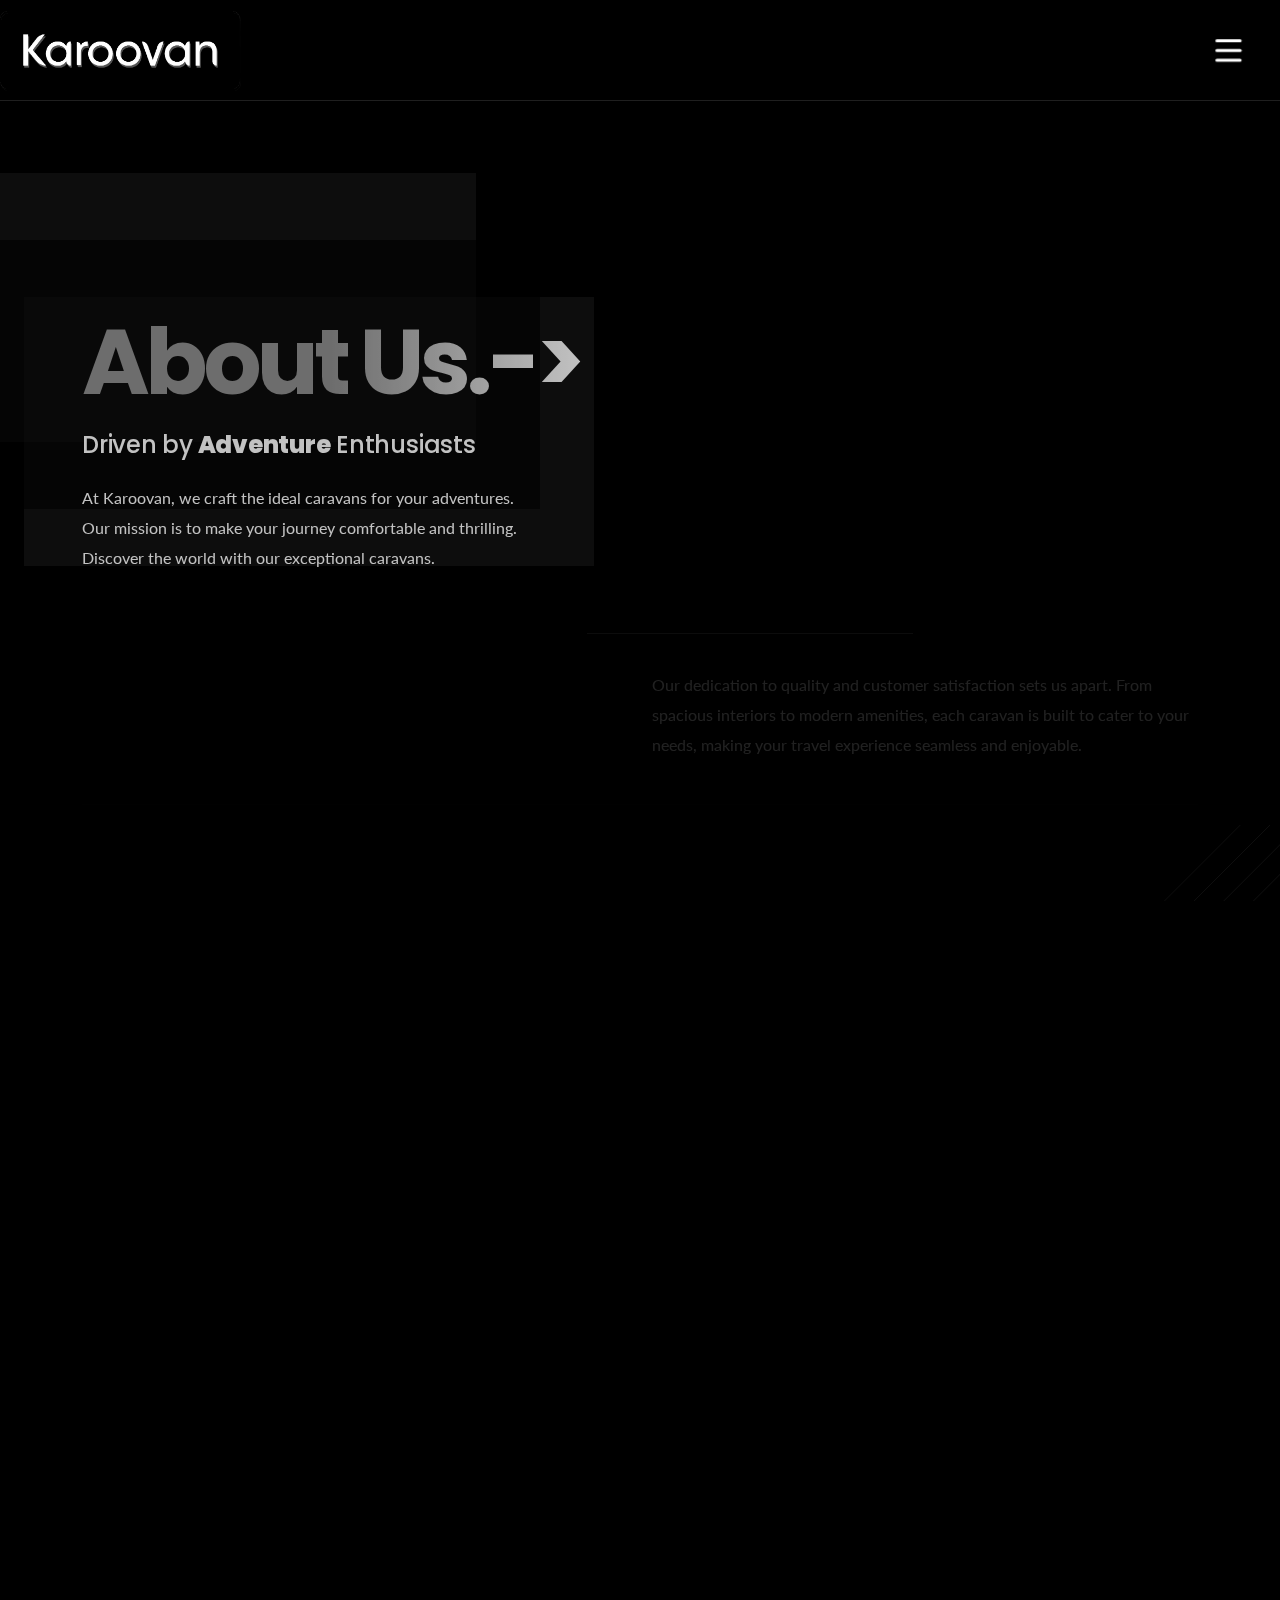
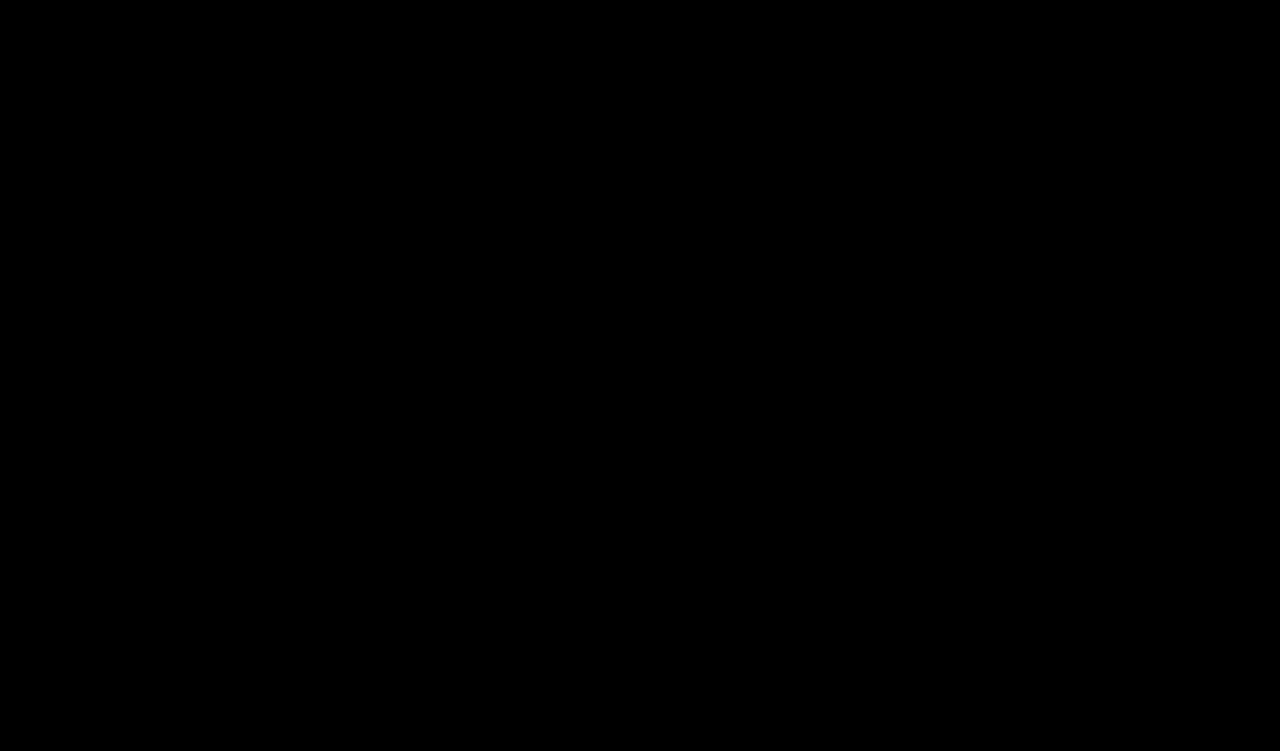
==== about-us.html @ 49feec98 "new" ====
<!DOCTYPE html>
<html lang="en-US">


<head>
	<meta charset="utf-8">
	<meta name="viewport" content="width=device-width, initial-scale=1.0, maximum-scale=1.0, user-scalable=no">
	<meta name="description"
		content="Explore Karoovan for the best selection of caravans. Discover quality designs, comfort, and reliability for your adventures.">
	<meta name="author" content="Howin Cloud">
	<meta name="keywords"
		content="Karoovan, caravans, caravan sales, caravan website, caravan designs, adventure vehicles, travel trailers">

	<meta property="og:title" content="Karoovan - Your Destination for Quality Caravans">
	<meta property="og:description"
		content="Discover the best caravans for your adventures. Karoovan offers top-notch designs and comfort for your travel needs.">
	<meta property="og:image" content="assets/images/og/og-karoovan.png">

	<meta property="og:site_name" content="Karoovan.com">

	<title>Karoovan | Explore Karoovan for the best selection of caravans. Discover quality designs, comfort, and
		reliability for your adventures. </title>

	<!-- <link rel="icon" href="favicon.ico" type="image/x-icon"> -->
	<link rel="icon" href="/assets/images/logo/favicon.png" type="image/png" />
	<!-- Bootstrap CSS -->
	<link href="assets/vendor/bootstrap/5.1.3/bootstrap.min.css" rel="stylesheet">
	<!-- Fonts -->
	<link rel="preconnect" href="https://fonts.googleapis.com/">
	<link rel="preconnect" href="https://fonts.gstatic.com/" crossorigin>
	<link
		href="https://fonts.googleapis.com/css2?family=Bebas+Neue&amp;family=Lato:wght@100;300;400;700;900&amp;family=Poppins:wght@200;300;400;600;700;800&amp;family=Syncopate:wght@400;700&amp;display=swap"
		rel="stylesheet">
	<!-- Icon Fonts -->
	<link href="assets/vendor/icomoon/icomoon.min.css" rel="stylesheet">

	<!-- Off Canvas Menu - Default Theme -->
	<link href="assets/vendor/offcanvas-nav/hc-offcanvas-nav.css" rel="stylesheet" />

	<!-- Theme CSS -->
	<link href="assets/css/theme.css" rel="stylesheet">
	<link href="assets/css/theme-colors.css" rel="stylesheet">

	<!-- Theme Preview Only CSS -->
	<link href="assets/css/theme-preview-color-styler.css" rel="stylesheet">

	<!-- jQuery -->
	<script src="assets/vendor/jquery/jquery.min.js"></script>

	<!-- Slick (carousel) -->
	<link href="assets/vendor/slick/1.8.1/slick.css" rel="stylesheet">
	<link href="assets/vendor/slick/1.8.1/slick-theme-skilltech.css" rel="stylesheet">

</head>

<body class="sk__about-us-page dark-shade-1-bg">

	<main id="primary" class="site-main">

		<!-- Back to top button -->
		<div class="sk__back-to-top-wrap">
			<a class="sk__back-to-top" href="#smooth-content"><span class="sk__back-to-top"></span></a>
		</div>

		<!-- Navigation Menu
		================================================== -->
		<div class="sk__mobile-menu-bar"></div>

		<!-- Dynamically controlled with JS! -->
		<a class="sk__mobile-main-logo" href="index.html" style="outline: none;"><img alt="Website logo."
				src="assets/images/logo/Karoovan_Logo_3-removebg-preview.png"></a>

		<nav id="main-nav" style="opacity: 0"
			class="sk__menu navbar sk__navbar navbar-expand-lg navbar-dark static-top">
			<!-- Desktop Menu Logo -->
			<a class="navbar-brand" href="#" style="outline: none;"><img id="sk__main-logo" alt="Website logo."
					src="assets/images/logo-normal.png" /></a>

			<!-- The Menu -->
			<ul class="navbar-nav ms-auto">
				<!-- Mobile Menu Logo (only use if "close" buttons are set to false in JS) -->
				<li data-nav-custom-content class="custom-content sk__mobile-menu-logo">
					<a class="sk__mobile-navbar-brand" href="index.html"><img alt="Website mobile logo."
							src="/assets/images/logo/Karoovan_Logo_3-removebg-preview.png" /></a>
				</li>

				<!-- Regular Menu Items Start -->
				<li class="nav-item menu-item-has-children">
					<a class="nav-link hvr-underline-from-center" href="index.html">Home</a>
					<!-- <ul class="sk__submenu-ul">
		<li class="nav-item"><a class="nav-link" href="index.html"><span class="sk__menu-icon"><span class="icon-codepen1"></span></span>Combo Slider (<em>default</em>)</a></li>
		<li class="nav-item"><a class="nav-link" href="home-portfolio.html"><span class="sk__menu-icon"><span class="icon-th"></span></span>Portfolio Home</a></li>
		<li class="nav-item"><a class="nav-link" href="home-morphing-hover-hero-image.html"><span class="sk__menu-icon"><span class="icon-star"></span></span>Morphing Hover Hero</a></li>
		<li class="nav-item"><a class="nav-link" href="home-mega-text-video.html"><span class="sk__menu-icon"><span class="icon-cc-jcb"></span></span>Mega Text (Video)</a></li>
		<li class="nav-item"><a class="nav-link" href="home-parallax.html"><span class="sk__menu-icon"><span class="icon-clone"></span></span>Parallax Home</a></li>
		<li class="nav-item"><a class="nav-link" href="home-parallax-half-screens.html"><span class="sk__menu-icon"><span class="icon-object-ungroup"></span></span>Parallax Half-screens</a></li>
		<li class="nav-item"><a class="nav-link" href="home-mega-text-image.html"><span class="sk__menu-icon"><span class="icon-cc-jcb"></span></span>Mega Text (Image)</a></li>
		<li class="nav-item"><a class="nav-link" href="home-fullscreen-video.html"><span class="sk__menu-icon"><span class="icon-play-circle"></span></span>Full Screen Video</a></li>
		<li class="nav-item"><a class="nav-link" href="home-parallax-strips-hero.html"><span class="sk__menu-icon"><span class="icon-view_week"></span></span>Parallax Strips Hero</a></li>
		<li class="nav-item"><a class="nav-link" href="home-hero-slide-show.html"><span class="sk__menu-icon"><span class="icon-photo"></span></span>Hero Slide Show</a></li>
		<li class="nav-item"><a class="nav-link" href="home-animated-headline.html"><span class="sk__menu-icon"><span class="icon-play_arrow"></span></span>Animated Headline</a></li>
		<li class="nav-item"><a class="nav-link" href="home-hero-image.html"><span class="sk__menu-icon"><span class="icon-photo"></span></span>Hero Image</a></li>
		<li class="nav-item"><a class="nav-link" href="home-news.html"><span class="sk__menu-icon"><span class="icon-newspaper-o"></span></span>News Home</a></li>
		<li class="nav-item"><a class="nav-link" href="home-fullscreen-video-yt.html"><span class="sk__menu-icon"><span class="icon-youtube-play"></span></span>Full Screen Video (YT)</a></li>
		<li class="nav-item"><a class="nav-link" href="home-combo-light.html"><span class="sk__menu-icon"><span class="icon-codepen1"></span></span>Combo Slider (Light)</a></li>
		</ul> -->
				</li>

				<li class="nav-item menu-item-has-children">
					<a class="nav-link hvr-underline-from-center" href="about-us.html">About US</a>
					<!-- <ul class="sk__submenu-ul">
		<li class="nav-item"><a class="nav-link" href="about-us.html"><span class="sk__menu-icon"><span class="icon-user-circle"></span></span>About Us</a></li>
		<li class="nav-item"><a class="nav-link" href="page-services.html"><span class="sk__menu-icon"><span class="icon-th"></span></span>Services</a></li>
		<li class="nav-item"><a class="nav-link" href="page-service-item.html"><span class="sk__menu-icon"><span class="icon-codepen1"></span></span>Service or Product</a></li>
		<li class="nav-item"><a class="nav-link" href="page-portfolio.html"><span class="sk__menu-icon"><span class="icon-th"></span></span>Portfolio</a></li>
		<li class="nav-item"><a class="nav-link" href="page-portfolio-item.html"><span class="sk__menu-icon"><span class="icon-object-group"></span></span>Project - Parallax Gallery</a></li>
		<li class="nav-item"><a class="nav-link" href="page-portfolio-item-classic-gallery.html"><span class="sk__menu-icon"><span class="icon-photo"></span></span>Project - Classic Gallery</a></li>
		<li class="nav-item"><a class="nav-link" href="page-features.html"><span class="sk__menu-icon"><span class="icon-table2"></span></span>Features</a></li>
		<li class="nav-item"><a class="nav-link" href="page-news.html"><span class="sk__menu-icon"><span class="icon-list-alt"></span></span>News</a></li>
		<li class="nav-item"><a class="nav-link" href="page-news-item.html"><span class="sk__menu-icon"><span class="icon-file-text"></span></span>Article - Parallax Header</a></li>
		<li class="nav-item"><a class="nav-link" href="page-news-item-classic.html"><span class="sk__menu-icon"><span class="icon-file-text-o"></span></span>Article - Classic</a></li>
		<li class="nav-item"><a class="nav-link" href="contact-us.html"><span class="sk__menu-icon"><span class="icon-envelope-o"></span></span>Contact Us</a></li>
		<li class="nav-item"><a class="nav-link" href="page-coming-soon.html"><span class="sk__menu-icon"><span class="icon-access_time"></span></span>Coming Soon</a></li>
		<li class="nav-item"><a class="nav-link" href="page-404.html"><span class="sk__menu-icon"><span class="icon-warning"></span></span>404 Page</a></li>
		<li class="nav-item"><a class="nav-link" href="page-terms-and-conditions.html"><span class="sk__menu-icon"><span class="icon-library"></span></span>Terms and Conditions</a></li>
		<li class="nav-item"><a class="nav-link" href="page-privacy-policy.html"><span class="sk__menu-icon"><span class="icon-shield"></span></span>Privacy Policy</a></li>
		</ul> -->
				</li>
				<li class="nav-item menu-item-has-children">
					<a class="nav-link hvr-underline-from-center" href="#caravanAssortment">Caravan Assortments</a>
					<ul class="sk__submenu-ul">
						<li class="nav-item"><a class="nav-link" href="caravan-conventional">The
								conventional caravan</a></li>
						<li class="nav-item"><a class="nav-link" href="caravan-twin-axle-caravan.html">The twin
								axle caravan</a></li>
						<li class="nav-item"><a class="nav-link" href="caravan-teardrop.html">Tiny teardrop
								trailers</a></li>
						<li class="nav-item"><a class="nav-link" href="caravan-Poptop.html">Pop top
								caravans</a></li>
						<li class="nav-item"><a class="nav-link" href="caravan-TinyGrpCaravan.html">Tiny GRP
								caravans</a></li>
						<li class="nav-item"><a class="nav-link" href="caravan-folding.html">Folding
								caravans</a></li>
						<li class="nav-item"><a class="nav-link" href="caravan-TheAmericanAirstream.html">The
								American Airstream</a></li>
						<li class="nav-item"><a class="nav-link" href="caravan-Fifthwheelers.html">Fifth
								wheelers</a></li>
						<li class="nav-item"><a class="nav-link" href="caravan-ThestylishT@BandSwiftBasecamp.html">The
								stylish T@B and Swift
								Basecamp</a></li>

					</ul>
				</li>

				<!-- <li class="nav-item menu-item-has-children">
		<a class="nav-link hvr-underline-from-center" href="#"><span class="sk__menu-icon"><span class="icon-th"></span></span>Elements</a>
		<ul class="sk__submenu-ul">
		<li class="nav-item menu-item-has-children">
		<a class="nav-link" href="#"><span class="sk__menu-icon green sk__icon-popup"><span class="icon-usd"></span><span class="icon-usd"></span><span class="sk__icon-popup-text">$235 Added Value</span></span>Premium & Extras</a>
		<ul class="sk__sub-submenu-ul">
		<li class="nav-item"><a class="nav-link" href="elements-gsap.html"><span class="sk__menu-icon green sk__icon-popup"><span class="icon-usd"></span><span class="icon-usd"></span><span class="sk__icon-popup-text">Best Premium Animation Engine on the market. $199 Added Value</span></span>Greensock GSAP</a>
		</li>
		<li class="nav-item"><a class="nav-link" href="elements-forms.html"><span class="sk__menu-icon green sk__icon-popup"><span class="icon-usd"></span><span class="icon-usd"></span><span class="sk__icon-popup-text">Fully Working Forms! $14 Added Value</span></span>Contact Forms</a></li>
		<li class="nav-item"><a class="nav-link" href="elements-forms.html#subscribe-form"><span class="sk__menu-icon green sk__icon-popup"><span class="icon-usd"></span><span class="icon-usd"></span><span class="sk__icon-popup-text">Fully Working Forms! $14 Added Value</span></span>Subscribe Forms</a></li>
		<li class="nav-item"><a class="nav-link" href="elements-mockups.html"><span class="sk__menu-icon green sk__icon-popup"><span class="icon-usd"></span><span class="icon-usd"></span><span class="sk__icon-popup-text">Premium Mockups included, $22 Added Value</span></span>PSD & AI Mockups</a></li>
		</ul>
		</li>
		<li class="nav-item menu-item-has-children">
		<a class="nav-link" href="#"><span class="sk__menu-icon"><span class="icon-codepen1"></span></span>Sliders & Hero</a>
		<ul class="sk__sub-submenu-ul">
		<li class="nav-item"><a class="nav-link" href="elements-hero-combo-slider.html"><span class="sk__menu-icon"><span class="icon-codepen1"></span></span>Combo Slider</a></li>
		<li class="nav-item"><a class="nav-link" href="elements-hero-fullscreen-video.html"><span class="sk__menu-icon"><span class="icon-play-circle"></span></span>Full Screen Video</a></li>
		<li class="nav-item"><a class="nav-link" href="elements-hero-fullscreen-video-yt.html"><span class="sk__menu-icon"><span class="icon-youtube-play"></span></span>Full Screen Video (YT)</a></li>
		<li class="nav-item"><a class="nav-link" href="elements-hero-slide-show.html"><span class="sk__menu-icon"><span class="icon-photo"></span></span>Hero Slide Show</a></li>
		<li class="nav-item"><a class="nav-link" href="elements-hero-mega-text-video.html"><span class="sk__menu-icon"><span class="icon-cc-jcb"></span></span>Mega Text (Video)</a></li>
		<li class="nav-item"><a class="nav-link" href="elements-hero-mega-text-image.html"><span class="sk__menu-icon"><span class="icon-cc-jcb"></span></span>Mega Text (Image)</a></li>
		<li class="nav-item"><a class="nav-link" href="elements-hero-parallax-strips.html"><span class="sk__menu-icon"><span class="icon-view_week"></span></span>Parallax Strips Hero</a></li>
		<li class="nav-item"><a class="nav-link" href="elements-hero-animated-headline.html"><span class="sk__menu-icon"><span class="icon-play_arrow"></span></span>Animated Hero Headline</a></li>
		<li class="nav-item"><a class="nav-link" href="elements-hero-image.html"><span class="sk__menu-icon"><span class="icon-photo"></span></span>Hero Image</a></li>
		</ul>
		</li>
		<li class="nav-item menu-item-has-children">
		<a class="nav-link" href="elements-content.html"><span class="sk__menu-icon"><span class="icon-th"></span></span>Content Sections</a>
		<ul class="sk__sub-submenu-ul">
		<li><a class="nav-link" href="elements-content.html"><span class="sk__menu-icon"><span class="icon-th"></span></span>Content Sections</a></li>
		<li><a class="nav-link" href="elements-content.html#animated-counters-section"><span class="sk__menu-icon"><span class="icon-spinner1"></span></span>Animated Counters</a></li>
		<li><a class="nav-link" href="elements-content.html#cta-section"><span class="sk__menu-icon"><span class="icon-commenting-o"></span></span>Call To Action (CTA)</a></li>
		<li><a class="nav-link" href="elements-content.html#contact-section"><span class="sk__menu-icon"><span class="icon-envelope-open-o"></span></span>Contact Us</a></li>
		<li><a class="nav-link" href="elements-content.html#features-section"><span class="sk__menu-icon"><span class="icon-table2"></span></span>Features</a></li>
		<li><a class="nav-link" href="elements-content.html#icon-boxes-section"><span class="sk__menu-icon"><span class="icon-th"></span></span>Icon Boxes</a></li>
		<li><a class="nav-link" href="elements-content.html#image-boxes-section"><span class="sk__menu-icon"><span class="icon-th"></span></span>Image Boxes</a></li>
		<li><a class="nav-link" href="elements-content.html#partners-section"><span class="sk__menu-icon"><span class="icon-slideshare"></span></span>Partners</a></li>
		<li><a class="nav-link" href="elements-content.html#portfolio-section"><span class="sk__menu-icon"><span class="icon-th"></span></span>Portfolio</a></li>
		<li><a class="nav-link" href="elements-content.html#skills-section"><span class="sk__menu-icon"><span class="icon-server"></span></span>Skills</a></li>
		<li><a class="nav-link" href="elements-content.html#testimonials-section"><span class="sk__menu-icon"><span class="icon-comments"></span></span>Testimonials</a></li>
		</ul>
		</li>
		<li class="nav-item menu-item-has-children">
		<a class="nav-link" href="elements-parallax-content.html"><span class="sk__menu-icon"><span class="icon-codepen1"></span></span>Parallax Sections</a>
		<ul class="sk__sub-submenu-ul">
		<li><a class="nav-link" href="elements-parallax-content.html"><span class="sk__menu-icon"><span class="icon-codepen1"></span></span>Parallax Sections</a></li>
		<li><a class="nav-link" href="elements-parallax-content.html#about-us-section"><span class="sk__menu-icon"><span class="icon-id-card-o"></span></span>About Us (Parallax)</a></li>
		<li><a class="nav-link" href="elements-parallax-content.html#animated-counters-section"><span class="sk__menu-icon"><span class="icon-spinner1"></span></span>Anim. Counters (Parallax)</a></li>
		<li><a class="nav-link" href="elements-parallax-content.html#cta-parallax-section"><span class="sk__menu-icon"><span class="icon-commenting-o"></span></span>CTA Section (Parallax)</a></li>
		<li><a class="nav-link" href="elements-parallax-content.html#contact-parallax-section"><span class="sk__menu-icon"><span class="icon-envelope-o"></span></span>Contact Us (Parallax)</a></li>
		<li><a class="nav-link" href="elements-parallax-content.html#featured-project-section"><span class="sk__menu-icon"><span class="icon-photo"></span></span>Featured Project</a></li>
		<li><a class="nav-link" href="elements-parallax-content.html#features-parallax-section"><span class="sk__menu-icon"><span class="icon-object-ungroup"></span></span>Features (Parallax)</a></li>
		<li><a class="nav-link" href="elements-parallax-content.html#icon-boxes-parallax-section"><span class="sk__menu-icon"><span class="icon-th"></span></span>Icon Boxes (Parallax)</a></li>
		<li><a class="nav-link" href="elements-parallax-content.html#image-boxes-parallax-section"><span class="sk__menu-icon"><span class="icon-th"></span></span>Image Boxes (Parallax)</a></li>
		<li><a class="nav-link" href="elements-parallax-content.html#laptop-section"><span class="sk__menu-icon"><span class="icon-laptop1"></span></span>Laptop Section</a></li>
		<li><a class="nav-link" href="elements-parallax-content.html#parallax-text-section"><span class="sk__menu-icon"><span class="icon-clone"></span></span>Parallax Text</a></li>
		<li><a class="nav-link" href="elements-parallax-content.html#parallax-images-section"><span class="sk__menu-icon"><span class="icon-object-ungroup"></span></span>Parallax Images</a></li>
		<li><a class="nav-link" href="elements-parallax-content.html#parallax-videos-section"><span class="sk__menu-icon"><span class="icon-ondemand_video"></span></span>Parallax Video</a></li>
		<li><a class="nav-link" href="elements-parallax-content.html#partners-parallax-section"><span class="sk__menu-icon"><span class="icon-slideshare"></span></span>Partners</a></li>
		<li><a class="nav-link" href="elements-parallax-content.html#rings-section"><span class="sk__menu-icon"><span class="icon-bullseye"></span></span>Rings Section</a></li>
		<li><a class="nav-link" href="elements-parallax-content.html#skills-parallax-section"><span class="sk__menu-icon"><span class="icon-server"></span></span>Skills (Parallax)</a></li>
		<li><a class="nav-link" href="elements-parallax-content.html#testimonials-parallax-section"><span class="sk__menu-icon"><span class="icon-server"></span></span>Testimonials (Parallax)</a></li>
		</ul>
		</li>
		<li class="nav-item menu-item-has-children">
		<a class="nav-link" href="elements-galleries.html"><span class="sk__menu-icon"><span class="icon-photo"></span></span>Galleries</a>
		<ul class="sk__sub-submenu-ul">
		<li><a class="nav-link" href="elements-galleries.html#classic-gallery"><span class="sk__menu-icon"><span class="icon-photo"></span></span>Classic Gallery</a></li>
		<li><a class="nav-link" href="elements-galleries.html#gallery-section"><span class="sk__menu-icon"><span class="icon-newspaper-o"></span></span>Gallery Section</a></li>
		<li><a class="nav-link" href="elements-galleries.html#parallax-gallery"><span class="sk__menu-icon"><span class="icon-square-o"></span></span>Parallax Gallery</a></li>
		</ul>
		</li>
		<li class="nav-item menu-item-has-children">
		<a class="nav-link" href="#"><span class="sk__menu-icon"><span class="icon-gears"></span></span>Footers</a>
		<ul class="sk__sub-submenu-ul">
		<li class="nav-item"><a class="nav-link" href="elements-footer-simple.html"><span class="sk__menu-icon"><span class="icon-square"></span></span>Footer - Simple</a></li>
		<li class="nav-item"><a class="nav-link" href="elements-footer-full.html"><span class="sk__menu-icon"><span class="icon-table2"></span></span>Footer - Full</a></li>
		</ul>
		</li>
		<li class="nav-item">
		<a class="nav-link" href="elements-typography.html"><span class="sk__menu-icon"><span class="icon-font1"></span></span>Typography</a>
		</li>
		<li class="nav-item">
		<a class="nav-link" href="elements-icon-fonts.html"><span class="sk__menu-icon"><span class="icon-th"></span></span>Icon Fonts</a>
		</li>
		</ul>
		</li> -->

				<li class="nav-item">
					<!-- <a class="nav-link hvr-underline-from-center" href="theme-preview.html#demo-select"><span class="sk__menu-icon"><span class="icon-laptop1"></span></span>Contact Us</a> -->
					<a class="nav-link hvr-underline-from-center" href="contact-us.html">Contact Us</a>
				</li>

				<!-- <li class="nav-item">
		<a class="nav-link" href="https://1.envato.market/a1mP7Z"><span class="sk__menu-icon"><span class="icon-shopping-cart"></span></span>Get DarkStar Now</a>
		</li> -->
				<!-- Regular Menu Items End -->

				<!-- Mobile Menu Social Icons -->
				<li data-nav-custom-content class="custom-content sk__menu-socials">
					<section class="footer-socials-section">
						<h3><strong>Connect</strong> with us</h3>
						<div class="footer-socials-inner">
							<div class="footer-socials">
								<a class="social-icons" href="#" target="_blank"><span><span
											class="icon-facebook1"></span></span></a>
								<a class="social-icons" href="#" target="_blank"><span><span
											class="icon-twitter1"></span></span></a>
								<a class="social-icons" href="#" target="_blank"><span><span
											class="icon-behance1"></span></span></a>
								<a class="social-icons" href="#" target="_blank"><span><span
											class="icon-dribbble1"></span></span></a>
							</div>
						</div>
					</section>
				</li>
			</ul>
		</nav>
		<!-- /.sk__menu -->

		<div id="smooth-wrapper" class="pushable-content">
			<div id="smooth-content">


				<!-- About Us Section
				================================================== -->
				<section id="about-us" class="sk__about-us-section sk__py-xl">
					<div class="container sk__supercontainer">
						<div class="row">
							<div
								class="col-12 col-lg-6 sk__rectangles-left about-left text-center text-sm-start sk__fade-in-2">
								<!-- parallax area -->
								<div id="sk__parallax-layers-about" class="sk__rectangles-left-parallax-layers">
									<!-- white rectangle deco 1 -->
									<div data-depth="1.30" class="sk__absolute">
										<div class="sk__flex-center sk__absolute">
											<div class="sk__rectangles">
												<div class="sk__rectangle-white-1 sk__absolute"></div>
											</div>
										</div>
									</div>
									<!-- white rectangle deco 2 -->
									<div data-depth="0.70" class="sk__absolute">
										<div class="sk__flex-center sk__absolute">
											<div class="sk__rectangles">
												<div class="sk__rectangle-white-2 sk__absolute"></div>
											</div>
										</div>
									</div>
									<!-- black rectangle deco -->
									<div data-depth="1.00" class="sk__absolute">
										<div class="sk__flex-center sk__absolute">
											<div class="sk__rectangles">
												<div class="sk__rectangle-black sk__absolute"></div>
											</div>
										</div>
									</div>
								</div>
								<h1 class="super-heading sk__clipped-text sk__gradient-back-v1 mb-sm-1">About Us<span
										class="heading-deco">.-></span></h1>
								<h2 class="h2-regular">Driven by<strong> Adventure</strong> Enthusiasts</h2>
								<p class="mw-440">At Karoovan, we craft the ideal caravans for your adventures. Our
									mission is to make your journey comfortable and thrilling. Discover the world with
									our exceptional caravans.</p>
							</div>
							<div class="col-12 col-lg-6 about-right sk__fade-in-3">
								<!-- <img src="assets/images/about-us.webp"> -->
								<div class="about-right-image-wrap mt-4 mt-lg-0 mb-4 mb-lg-0">
									<div class="about-right-image-subwrap sk__absolute">
										<div class="about-right-image sk__absolute sk__image-back-cover"></div>
									</div>
								</div>
							</div>
						</div>
						<div class="row pt-4 pb-3 sk__fade-in-4">
							<div
								class="col-12 col-lg-6 col-xl-5 sk__flex-center mb-4 my-lg-3 my-xl-0 px-lg-0 custom-about-number-col">
								<!-- <p class="p-xs custom-about-us-p2 text-center text-sm-start mb-4 mb-sm-0 ">
									Our caravans offer unmatched comfort and reliability, making every trip
									unforgettable. Join our explorer community and start your journey today.</p> -->

							</div>
							<div class="col-12 col-lg-6 col-xl-4 sk__flex-center custom-about-divider-col">
								<span class="divider"></span>
							</div>
						</div>
						<div class="row row text-center text-sm-start">
							<div class="col-12 col-lg-6 sk__flex about-button-col order-2 order-lg-1 sk__fade-in-5">
								<!-- <div class="flex-child mb-3 mb-lg-0">
									<a class="btn btn-outline-light mb-4" href="#" role="button">OPEN PROJECT</a>
								</div> -->
							</div>
							<div class="col-12 col-lg-6 order-1 order-lg-2 mb-4 mb-lg-0 sk__fade-in-6">
								<p>Our dedication to quality and customer satisfaction sets us apart. From spacious
									interiors to modern amenities, each caravan is built to cater to your needs, making
									your travel experience seamless and enjoyable.</p>
							</div>
						</div>
						<div class="row mt-2 sk__fade-in-7">
							<div class="col">
								<span class="divider"></span>
							</div>
						</div>
					</div>

					<!-- Partners Section
					================================================== -->
					<!-- <div class="sk__partners-section sk__fade-in-7">
						<div class="container sk__supercontainer">
							<div class="row">
								<div class="col text-center text-sm-start">
									<h4 class="h4-dark h4-shadow">partners.</h4>
									<span class="fat-divider dark-shade-4-bg"></span>
								</div>
							</div>
							<div class="row sk__partners m-0 d-flex justify-content-center">
								<div class="col-xs-4 col-sm-2">
									<div class="partner partner-1 sk__image-back-cover"></div>
								</div>
								<div class="col-xs-4 col-sm-2">
									<div class="partner partner-2 sk__image-back-cover"></div>
								</div>
								<div class="col-xs-4 col-sm-2">
									<div class="partner partner-3 sk__image-back-cover"></div>
								</div>
								<div class="col-xs-4 col-sm-2">
									<div class="partner partner-4 sk__image-back-cover"></div>
								</div>
								<div class="col-xs-4 col-sm-2">
									<div class="partner partner-5 sk__image-back-cover"></div>
								</div>
							</div>
						</div>
					</div> -->
					<!-- /.sk__partners-section -->

				</section>
				<!-- /.sk__about-us-section -->


				<!-- CTA Section (Warp CTA)
				================================================== -->
				<section class="sk__cta-warp position-relative sk__image-back-cover">
					<div class="container sk__powercontainer">
						<div class="row">
							<div class="col text-center">
								<div class="sk__warped-text-wrapper sk__flex-center">
									<span class="sk__warped-text">GET IN TOUCH</span>
								</div>
								<h3><strong>REACH OUT AND CONNECT</strong></h3>
								<a class="btn btn-lg btn-outline-light sk__warped-button" href="/contact-us.html"
									role="button">CONTACT US-></a>
							</div>
						</div>
					</div>
				</section>


				<!-- Footer
				================================================== -->
				<footer class="dark-shade-2-bg position-relative">
					<div class="footer-background-container sk__absolute">
						<div class="sk__gradient-background-tint footer-background sk__absolute"></div>
					</div>

					<div class="container sk__supercontainer position-relative">
						<div class="row footer-top">
							<div class="col-12 col-sm-6 top-footer-logo">
								<!-- <img
							src="assets/images/logo/Karoovan_Logo_3-removebg-preview.png"
							alt="Site logo in the footer."
						  /> -->
								<img src="assets/images/logo/KaroovanLogo_2copy.png" alt="Site logo in the footer." />
							</div>
							<div class="col-12 col-sm-6 top-footer-tagline">
								<h5 class="h5-elegant">
									Journey Beyond the <strong>Ordinary</strong>
								</h5>
							</div>
						</div>

						<span class="divider sk__subtle-divider"></span>

						<div class="row footer-main text-center text-sm-start">
							<div class="col-md-12 col-lg-6 footer-main-large-col mb-4 mb-lg-0">
								<div class="fancy-gradient-text-box">
									<h3 class="h3-elegant sk__gradient-fancy-text">
										Begin your odyssey today.
									</h3>
								</div>
								<p class="p-v2 mw-440">
									Explore our range of meticulously engineered models, each
									crafted with superior materials and innovative features.
									Discover why Karoovan is the preferred choice for travelers
									who seek reliability, durability, and unmatched style in
									their mobile adventures.
								</p>
								<!-- <h5>Manhattan Studio</h5>
						  <p class="p-v2 mw-440">
							<span>1000 Park Avenue Manhattan, </span
							><span>NY 10001, </span><span>+1 (0) 212 555-0475 </span
							><br /><span>info@website.com</span>
						  </p> -->
							</div>
							<div class="col-sm-12 col-md-6 col-lg-3 footer-main-small-col widget_nav_menu">
								<h5>Karoovan Quick Links</h5>
								<ul>
									<li>
										<a href="index.html" class="footer-main-links gradient-links">Home</a>
									</li>
									<li>
										<a href="about-us.html" class="footer-main-links gradient-links">About
											Us</a>
									</li>
									<!-- <li>
										<a href="#caravanAssortment" class="footer-main-links gradient-links">Caravan
											Assortments</a>
									</li> -->

									<li>
										<a href="contact-us.html" class="footer-main-links gradient-links">Contact
											Us</a>
									</li>
								</ul>
							</div>
							<div class="col-sm-12 col-md-6 col-lg-3 footer-main-small-col">
								<div class="row">
									<div class="col">
										<!-- Footer Social Icons Menu -->
										<section class="footer-socials-section">
											<h5>Follow Us & Stay Informed</h5>
											<div class="footer-socials-inner">
												<div class="footer-socials">
													<a class="social-icons" href="#" target="_blank"><span><span
																class="icon-facebook1"></span></span></a>
													<a class="social-icons" href="#" target="_blank"><span><span
																class="icon-twitter1"></span></span></a>
													<a class="social-icons" href="#" target="_blank"><span><span
																class="icon-behance1"></span></span></a>
													<a class="social-icons" href="#" target="_blank"><span><span
																class="icon-dribbble1"></span></span></a>
												</div>
											</div>
										</section>
									</div>
								</div>
								<div class="row">
									<div class="col">
										<!-- Widget - Subscribe
								================================================== -->
										<!-- <div class="widget custom_subscribe_widget">
								<div class="sk__widget-inner">
								
								  <form class="sk__form sk__subscribe-form">
									<div class="form-group">
									  <input
										type="email"
										name="the_email"
										placeholder="Enter email address*"
										tabindex="1"
									  />
									</div>
									<button type="submit" tabindex="2">SUB</button>
								  </form>
								</div>
							  </div> -->
										<!-- /.custom_subscribe_widget -->
									</div>
								</div>
							</div>
						</div>

						<span class="divider sk__subtle-divider"></span>

						<div class="row footer-bottom">
							<!-- <div
						  class="col-xs-12 col-sm-6 col-md-4 text-center text-sm-start"
						>
						  <h5>Karoovan&#8198; Web</h5>
						</div> -->
							<div
								class="col-12 col-md-4 order-xs-3 order-sm-3 order-md-2 text-center text-sm-start text-md-center">
								<p class="p-footer-copyright">
									© 2024 Karoovan | Powered by
									<a href="https://howincloud.com/" target="_blank">HowinCLOUD</a>
								</p>

							</div>
							<!-- <div class="col-xs-12 col-sm-6 col-md-4 order-sm-2 order-md-3 text-center text-sm-end">
						<a class="footer-bottom-right-links" href="#" target="_blank">Privacy</a>
						<a class="footer-bottom-right-links" href="#" target="_blank">Terms</a>
						<a class="footer-bottom-right-links" href="#" target="_blank">Contact</a>
					</div> -->
						</div>
					</div>
				</footer>
				<!-- Helper div for inserting before scripts
				================================================== -->
				<div class="sk__body-end"></div>

			</div>
			<!-- /#smooth-content -->

		</div>
		<!-- /#smooth-wrapper -->

	</main>
	<!-- /main#primary.site-main -->


	<!-- Scripts / Body End
	================================================== -->
	<!-- Vendor Scripts -->
	<script src="assets/vendor/bootstrap/5.1.3/bootstrap.min.js"></script>
	<script src="assets/vendor/offcanvas-nav/hc-offcanvas-nav.js"></script>
	<script src="assets/vendor/greensock/gsap.min.js"></script>
	<script src="assets/vendor/greensock/ScrollTrigger.min.js"></script>
	<script src="assets/vendor/greensock/ScrollSmoother.min.js"></script>
	<script src="assets/vendor/greensock/ScrollToPlugin.min.js"></script>
	<script src="assets/vendor/slick/1.8.1/slick.min.js"></script>
	<script src="assets/vendor/parallax/3.1.0/parallax.min.js"></script>



	<!-- Main Theme JS File -->
	<script src="assets/js/theme.js"></script>

	<!-- Theme Preview Only Scripts -->
	<script src="assets/vendor/spectrum/spectrum.min.js"></script>
	<script src="assets/vendor/clipboard/clipboard.min.js"></script>
	<script src="assets/js/theme-preview-only.js"></script>

	<!-- Theme Preview Only CSS -->
	<link href="assets/vendor/spectrum/spectrum.min.css" rel="stylesheet">

</body>


</html>
---- assets/vendor/offcanvas-nav/hc-offcanvas-nav.css ----
html.hc-nav-yscroll{overflow-y:scroll}body.hc-nav-open{overflow:visible;position:fixed;width:100%;min-height:100%}.hc-offcanvas-nav{visibility:hidden;display:none;position:fixed;top:0;height:100%;z-index:9999;text-align:left}.hc-offcanvas-nav.is-ios *{cursor:pointer !important}.hc-offcanvas-nav .nav-container{position:fixed;z-index:9998;top:0;height:100%;max-width:100%;max-height:100%;box-sizing:border-box;transition:transform .4s ease}.hc-offcanvas-nav .nav-wrapper{width:100%;height:100%;box-sizing:border-box;-ms-scroll-chaining:none;overscroll-behavior:none}.hc-offcanvas-nav .nav-content{height:100%}.hc-offcanvas-nav .nav-wrapper-0>.nav-content{overflow:scroll;overflow-x:visible;overflow-y:auto;box-sizing:border-box}.hc-offcanvas-nav ul{list-style:none;margin:0;padding:0}.hc-offcanvas-nav li{position:relative;display:block}.hc-offcanvas-nav li.level-open>.nav-wrapper{visibility:visible}.hc-offcanvas-nav li:not(.custom-content) a{position:relative;display:block;box-sizing:border-box;cursor:pointer}.hc-offcanvas-nav li:not(.custom-content) a[disabled]{cursor:not-allowed}.hc-offcanvas-nav li:not(.custom-content) a,.hc-offcanvas-nav li:not(.custom-content) a:hover{text-decoration:none}.hc-offcanvas-nav input[type="checkbox"]{display:none}.hc-offcanvas-nav label{position:absolute;top:0;left:0;right:0;bottom:0;z-index:10;cursor:pointer}.hc-offcanvas-nav .nav-item-wrapper{position:relative}.hc-offcanvas-nav .nav-item-link{position:relative;display:block;box-sizing:border-box}.hc-offcanvas-nav:not(.user-is-tabbing) .nav-close-button:focus,.hc-offcanvas-nav:not(.user-is-tabbing) .nav-item-wrapper a:focus{outline:none}.hc-offcanvas-nav .nav-close:focus,.hc-offcanvas-nav .nav-next:focus,.hc-offcanvas-nav .nav-back:focus{z-index:10}.hc-offcanvas-nav.disable-body::after,.hc-offcanvas-nav .nav-wrapper::after{content:'';z-index:9990;top:0;left:0;right:0;bottom:0;width:100%;height:100%;-ms-scroll-chaining:none;overscroll-behavior:none;visibility:hidden;opacity:0;transition:visibility 0s ease .4s,opacity .4s ease}.hc-offcanvas-nav.disable-body::after{position:fixed}.hc-offcanvas-nav .nav-wrapper::after{position:absolute}.hc-offcanvas-nav.disable-body.nav-open::after,.hc-offcanvas-nav .sub-level-open::after{visibility:visible;opacity:1;transition-delay:.05s}.hc-offcanvas-nav:not(.nav-open)::after{pointer-events:none}.hc-offcanvas-nav.nav-levels-expand .nav-wrapper::after{display:none}.hc-offcanvas-nav.nav-levels-expand .nav-wrapper.nav-wrapper-0{max-height:100vh}.hc-offcanvas-nav.nav-levels-expand .nav-wrapper.nav-wrapper-0>.nav-content{overflow:scroll;overflow-x:visible;overflow-y:auto;box-sizing:border-box;max-height:100vh}.hc-offcanvas-nav.nav-levels-expand ul .nav-wrapper{min-width:0;max-height:0;visibility:hidden;overflow:hidden;transition:height 0s ease .4s}.hc-offcanvas-nav.nav-levels-expand .level-open>.nav-wrapper{max-height:none;overflow:visible;visibility:visible}.hc-offcanvas-nav.nav-levels-overlap .nav-content{overflow:scroll;overflow-x:visible;overflow-y:auto;box-sizing:border-box;max-height:100vh}.hc-offcanvas-nav.nav-levels-overlap .nav-wrapper{max-height:100vh}.hc-offcanvas-nav.nav-levels-overlap ul .nav-wrapper{position:absolute;z-index:9999;top:0;height:100%;visibility:hidden;transition:visibility 0s ease .4s,transform .4s ease}.hc-offcanvas-nav.nav-levels-overlap ul li.nav-parent{position:static}.hc-offcanvas-nav.nav-levels-overlap ul li.level-open>.nav-wrapper{visibility:visible;transform:translate3d(0, 0, 0);transition:transform .4s ease}.hc-offcanvas-nav.nav-position-left{left:0}.hc-offcanvas-nav.nav-position-left .nav-container{left:0}.hc-offcanvas-nav.nav-position-left.nav-levels-overlap li .nav-wrapper{left:0;transform:translate3d(-100%, 0, 0)}.hc-offcanvas-nav.nav-position-right{right:0}.hc-offcanvas-nav.nav-position-right .nav-container{right:0}.hc-offcanvas-nav.nav-position-right.nav-levels-overlap li .nav-wrapper{right:0;transform:translate3d(100%, 0, 0)}.hc-offcanvas-nav.nav-position-top{top:0}.hc-offcanvas-nav.nav-position-top .nav-container{top:0;width:100%}.hc-offcanvas-nav.nav-position-top.nav-levels-overlap li .nav-wrapper{left:0;transform:translate3d(0, -100%, 0)}.hc-offcanvas-nav.nav-position-bottom{top:auto;bottom:0}.hc-offcanvas-nav.nav-position-bottom .nav-container{top:auto;bottom:0;width:100%}.hc-offcanvas-nav.nav-position-bottom.nav-levels-overlap li .nav-wrapper{left:0;transform:translate3d(0, 100%, 0)}.hc-offcanvas-nav.nav-open[class*='hc-nav-'] div.nav-container{transform:translate3d(0, 0, 0)}.hc-offcanvas-nav.rtl{text-align:right;direction:rtl}.hc-nav-trigger{position:absolute;cursor:pointer;-webkit-user-select:none;-moz-user-select:none;-ms-user-select:none;user-select:none;display:none;top:20px;z-index:9980;width:30px;min-height:24px}.hc-nav-trigger span{width:30px;top:50%;transform:translateY(-50%);transform-origin:50% 50%}.hc-nav-trigger span,.hc-nav-trigger span::before,.hc-nav-trigger span::after{display:block;position:absolute;left:0;height:4px;background:#34495E;transition:all .2s ease}.hc-nav-trigger span::before,.hc-nav-trigger span::after{content:'';width:100%}.hc-nav-trigger span::before{top:-10px}.hc-nav-trigger span::after{bottom:-10px}.hc-nav-trigger.toggle-open span{background:rgba(0,0,0,0);transform:rotate(45deg)}.hc-nav-trigger.toggle-open span::before{transform:translate3d(0, 10px, 0)}.hc-nav-trigger.toggle-open span::after{transform:rotate(-90deg) translate3d(10px, 0, 0)}.hc-offcanvas-nav{font-family:sans-serif}.hc-offcanvas-nav::after,.hc-offcanvas-nav .nav-wrapper::after{background:rgba(0,0,0,0.3)}.hc-offcanvas-nav .nav-container,.hc-offcanvas-nav .nav-wrapper,.hc-offcanvas-nav ul{background:#336ca6}.hc-offcanvas-nav .nav-content>h2,.hc-offcanvas-nav .nav-content>h3,.hc-offcanvas-nav .nav-content>h4,.hc-offcanvas-nav .nav-content>h5,.hc-offcanvas-nav .nav-content>h6{font-size:19px;font-weight:normal;padding:20px 17px;color:#1b3958}.hc-offcanvas-nav .nav-content>h2:not(.nav-title):not(.level-title),.hc-offcanvas-nav .nav-content>h3:not(.nav-title):not(.level-title),.hc-offcanvas-nav .nav-content>h4:not(.nav-title):not(.level-title),.hc-offcanvas-nav .nav-content>h5:not(.nav-title):not(.level-title),.hc-offcanvas-nav .nav-content>h6:not(.nav-title):not(.level-title){font-size:16px;padding:15px 17px;background:#336ca6}.hc-offcanvas-nav .nav-item-link,.hc-offcanvas-nav li.nav-close a,.hc-offcanvas-nav .nav-back a{padding:14px 17px;font-size:14px;color:#fff;z-index:1;background:rgba(0,0,0,0);border-bottom:1px solid #2c5d8f;transition:background .1s ease}.hc-offcanvas-nav .nav-item-link:focus,.hc-offcanvas-nav .nav-item-link:focus-within,.hc-offcanvas-nav li.nav-close a:focus,.hc-offcanvas-nav li.nav-close a:focus-within,.hc-offcanvas-nav .nav-back a:focus,.hc-offcanvas-nav .nav-back a:focus-within{z-index:10}.hc-offcanvas-nav .nav-item-link[disabled],.hc-offcanvas-nav li.nav-close a[disabled],.hc-offcanvas-nav .nav-back a[disabled]{color:rgba(255,255,255,0.5)}.hc-offcanvas-nav:not(.touch-device) li:not(.nav-item-custom) a:not([disabled]):hover{background:#31679e}.hc-offcanvas-nav .nav-custom-content{padding:14px 17px;font-size:14px;border-bottom:1px solid #2c5d8f}.hc-offcanvas-nav .nav-highlight{background:#2e6296}.hc-offcanvas-nav .nav-wrapper-0>.nav-content>ul:first-of-type>li:first-child:not(.nav-back):not(.nav-close)>.nav-item-wrapper>.nav-item-link{border-top:1px solid #2c5d8f}.hc-offcanvas-nav .nav-wrapper-0>.nav-content>ul:first-of-type>li:first-child:not(.nav-back):not(.nav-close)>.nav-item-wrapper>.nav-item-link+a{border-top:1px solid #2c5d8f}.hc-offcanvas-nav .nav-wrapper-0>.nav-content>ul:not(:last-child){border-bottom:2px solid #2c5d8f}.hc-offcanvas-nav .nav-wrapper-0>.nav-content>ul+h2,.hc-offcanvas-nav .nav-wrapper-0>.nav-content>ul+h3,.hc-offcanvas-nav .nav-wrapper-0>.nav-content>ul+h4,.hc-offcanvas-nav .nav-wrapper-0>.nav-content>ul+h5,.hc-offcanvas-nav .nav-wrapper-0>.nav-content>ul+h6{margin-top:-2px}.hc-offcanvas-nav .nav-wrapper-0>.nav-content>h2+ul>li:first-child:not(.nav-back):not(.nav-close)>.nav-item-wrapper>.nav-item-link,.hc-offcanvas-nav .nav-wrapper-0>.nav-content>h3+ul>li:first-child:not(.nav-back):not(.nav-close)>.nav-item-wrapper>.nav-item-link,.hc-offcanvas-nav .nav-wrapper-0>.nav-content>h4+ul>li:first-child:not(.nav-back):not(.nav-close)>.nav-item-wrapper>.nav-item-link,.hc-offcanvas-nav .nav-wrapper-0>.nav-content>h5+ul>li:first-child:not(.nav-back):not(.nav-close)>.nav-item-wrapper>.nav-item-link,.hc-offcanvas-nav .nav-wrapper-0>.nav-content>h6+ul>li:first-child:not(.nav-back):not(.nav-close)>.nav-item-wrapper>.nav-item-link{border-top:1px solid #2c5d8f}.hc-offcanvas-nav li{color:#fff}.hc-offcanvas-nav li.nav-parent .nav-item-link:last-child{padding-right:58px}.hc-offcanvas-nav li.nav-parent .nav-item-link:not(:last-child){margin-right:45px}.hc-offcanvas-nav .nav-close-button span,.hc-offcanvas-nav .nav-parent .nav-next,.hc-offcanvas-nav .nav-back span{width:45px;position:absolute;top:0;right:0;bottom:0;text-align:center;cursor:pointer;transition:background .1s ease}.hc-offcanvas-nav .nav-close-button{position:relative;display:block}.hc-offcanvas-nav .nav-close-button span::before,.hc-offcanvas-nav .nav-close-button span::after{content:'';position:absolute;top:50%;left:50%;width:6px;height:6px;margin-top:-3px;border-top:2px solid #fff;border-left:2px solid #fff}.hc-offcanvas-nav .nav-close-button span::before{margin-left:-9px;transform:rotate(135deg)}.hc-offcanvas-nav .nav-close-button span::after{transform:rotate(-45deg)}.hc-offcanvas-nav .nav-content>.nav-close{position:relative;z-index:2}.hc-offcanvas-nav .nav-content>.nav-close a{font-size:14px;color:#fff;background:rgba(0,0,0,0);z-index:1;text-decoration:none;box-sizing:border-box}.hc-offcanvas-nav .nav-content>.nav-close a:not(.has-label){height:50px}.hc-offcanvas-nav .nav-content>.nav-close a.has-label{padding:14px 17px;border-top:1px solid #2c5d8f}.hc-offcanvas-nav .nav-content>.nav-close a:hover{background:#31679e;border-left:1px solid #2c5d8f}.hc-offcanvas-nav .nav-content>.nav-close.has-label+ul{margin-top:-1px}.hc-offcanvas-nav .nav-title.followed-empty-close{padding-right:55px}.hc-offcanvas-nav .nav-title+.nav-close a:not(.has-label){position:absolute;width:45px;height:66px;line-height:66px;top:-66px;right:0}.hc-offcanvas-nav li.nav-close a:not(.has-label){height:49px}.hc-offcanvas-nav .nav-content>.nav-close:first-child a,.hc-offcanvas-nav .nav-title+.nav-close a.has-label,.hc-offcanvas-nav li.nav-close a,.hc-offcanvas-nav .nav-back a{background:#2f649a;border-top:1px solid #2b5a8b;border-bottom:1px solid #2b5a8b}.hc-offcanvas-nav .nav-content>.nav-close:first-child a:hover,.hc-offcanvas-nav .nav-title+.nav-close a.has-label:hover,.hc-offcanvas-nav li.nav-close a:hover,.hc-offcanvas-nav .nav-back a:hover{background:#2b5c8d}.hc-offcanvas-nav li.nav-close:not(:first-child) a,.hc-offcanvas-nav .nav-back:not(:first-child) a{margin-top:-1px}.hc-offcanvas-nav a.nav-next{border-left:1px solid #2c5d8f;border-bottom:1px solid #2c5d8f}.hc-offcanvas-nav .nav-next span::before,.hc-offcanvas-nav .nav-back span::before{content:'';position:absolute;top:50%;left:50%;width:8px;height:8px;margin-left:-2px;box-sizing:border-box;border-top:2px solid #fff;border-left:2px solid #fff;transform-origin:center}.hc-offcanvas-nav .nav-next span{position:absolute;top:0;right:0;left:0;bottom:0}.hc-offcanvas-nav .nav-next span::before{transform:translate(-50%, -50%) rotate(135deg)}.hc-offcanvas-nav .nav-back span::before{margin-left:2px;transform:translate(-50%, -50%) rotate(-45deg)}.hc-offcanvas-nav.nav-position-left.nav-open.nav-levels-overlap .nav-wrapper{box-shadow:1px 0 2px rgba(0,0,0,0.2)}.hc-offcanvas-nav.nav-position-right.nav-open.nav-levels-overlap .nav-wrapper{box-shadow:-1px 0 2px rgba(0,0,0,0.2)}.hc-offcanvas-nav.nav-position-right .nav-next span::before{margin-left:2px;transform:translate(-50%, -50%) rotate(-45deg)}.hc-offcanvas-nav.nav-position-right li.nav-back span::before{margin-left:-2px;transform:translate(-50%, -50%) rotate(135deg)}.hc-offcanvas-nav.nav-position-top.nav-open .nav-wrapper{box-shadow:0 1px 2px rgba(0,0,0,0.2)}.hc-offcanvas-nav.nav-position-top .nav-next span::before{margin-left:0;margin-right:-2px;transform:translate(-50%, -50%) rotate(-135deg)}.hc-offcanvas-nav.nav-position-top li.nav-back span::before{margin-left:0;margin-right:-2px;transform:translate(-50%, -50%) rotate(45deg)}.hc-offcanvas-nav.nav-position-bottom.nav-open .nav-wrapper{box-shadow:0 -1px 2px rgba(0,0,0,0.2)}.hc-offcanvas-nav.nav-position-bottom .nav-next span::before{margin-left:0;margin-right:-2px;transform:translate(-50%, -50%) rotate(45deg)}.hc-offcanvas-nav.nav-position-bottom li.nav-back span::before{margin-left:0;margin-right:-2px;transform:translate(-50%, -50%) rotate(-135deg)}.hc-offcanvas-nav.nav-levels-expand ul .nav-wrapper,.hc-offcanvas-nav.nav-levels-none ul .nav-wrapper{box-shadow:none;background:transparent}.hc-offcanvas-nav.nav-levels-expand li.level-open,.hc-offcanvas-nav.nav-levels-none li.level-open{background:#2e6296}.hc-offcanvas-nav.nav-levels-expand li.level-open>.nav-item-wrapper>a,.hc-offcanvas-nav.nav-levels-none li.level-open>.nav-item-wrapper>a{border-bottom:1px solid #295887}.hc-offcanvas-nav.nav-levels-expand li.level-open>.nav-item-wrapper>a:hover,.hc-offcanvas-nav.nav-levels-none li.level-open>.nav-item-wrapper>a:hover{background:#2f649a}.hc-offcanvas-nav.nav-levels-expand li.level-open>.nav-item-wrapper>.nav-next span::before,.hc-offcanvas-nav.nav-levels-expand li.level-open>.nav-item-wrapper>a>.nav-next span::before,.hc-offcanvas-nav.nav-levels-none li.level-open>.nav-item-wrapper>.nav-next span::before,.hc-offcanvas-nav.nav-levels-none li.level-open>.nav-item-wrapper>a>.nav-next span::before{margin-top:-2px;transform:translate(-50%, -50%) rotate(-135deg)}.hc-offcanvas-nav.nav-levels-expand .nav-wrapper-1 .nav-item-link,.hc-offcanvas-nav.nav-levels-none .nav-wrapper-1 .nav-item-link{padding-left:calc(17px + 20px * 1)}.hc-offcanvas-nav.nav-levels-expand .nav-wrapper-2 .nav-item-link,.hc-offcanvas-nav.nav-levels-none .nav-wrapper-2 .nav-item-link{padding-left:calc(17px + 20px * 2)}.hc-offcanvas-nav.nav-levels-expand .nav-wrapper-3 .nav-item-link,.hc-offcanvas-nav.nav-levels-none .nav-wrapper-3 .nav-item-link{padding-left:calc(17px + 20px * 3)}.hc-offcanvas-nav.nav-levels-expand .nav-wrapper-4 .nav-item-link,.hc-offcanvas-nav.nav-levels-none .nav-wrapper-4 .nav-item-link{padding-left:calc(17px + 20px * 4)}.hc-offcanvas-nav.nav-levels-expand .nav-wrapper-5 .nav-item-link,.hc-offcanvas-nav.nav-levels-none .nav-wrapper-5 .nav-item-link{padding-left:calc(17px + 20px * 5)}.hc-offcanvas-nav.rtl a.nav-next{border-left:none;border-right:1px solid #2c5d8f}.hc-offcanvas-nav.rtl .nav-title+.nav-close a:not(.has-label),.hc-offcanvas-nav.rtl .nav-close-button span,.hc-offcanvas-nav.rtl .nav-next,.hc-offcanvas-nav.rtl .nav-back span{left:0;right:auto}.hc-offcanvas-nav.rtl li.nav-parent .nav-item-link:last-child{padding-left:58px;padding-right:17px}.hc-offcanvas-nav.rtl li.nav-parent .nav-item-link:not(:last-child){margin-left:45px;margin-right:0}.hc-offcanvas-nav.rtl .nav-wrapper-1 li.nav-item .nav-item-link{padding-right:calc(17px + 20px * 1)}.hc-offcanvas-nav.rtl .nav-wrapper-2 li.nav-item .nav-item-link{padding-right:calc(17px + 20px * 2)}.hc-offcanvas-nav.rtl .nav-wrapper-3 li.nav-item .nav-item-link{padding-right:calc(17px + 20px * 3)}.hc-offcanvas-nav.rtl .nav-wrapper-4 li.nav-item .nav-item-link{padding-right:calc(17px + 20px * 4)}.hc-offcanvas-nav.rtl .nav-wrapper-5 li.nav-item .nav-item-link{padding-right:calc(17px + 20px * 5)}
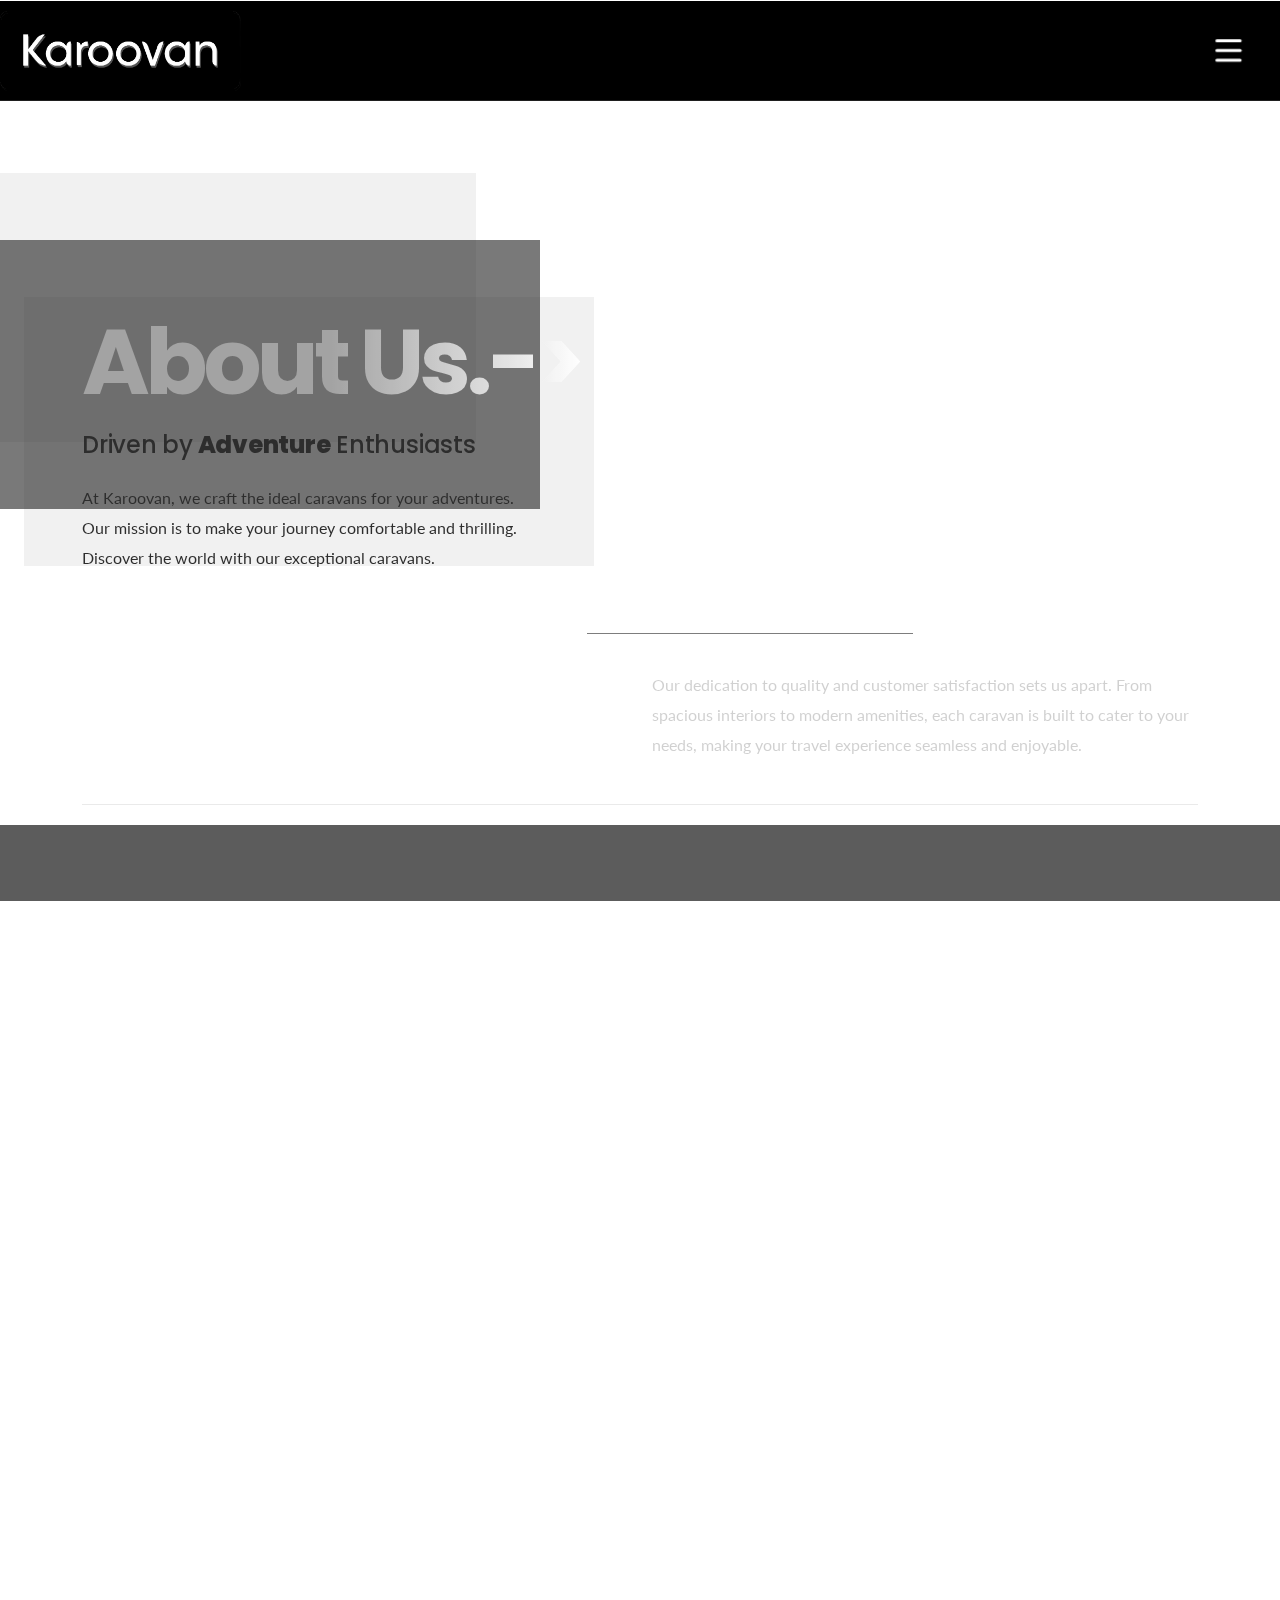
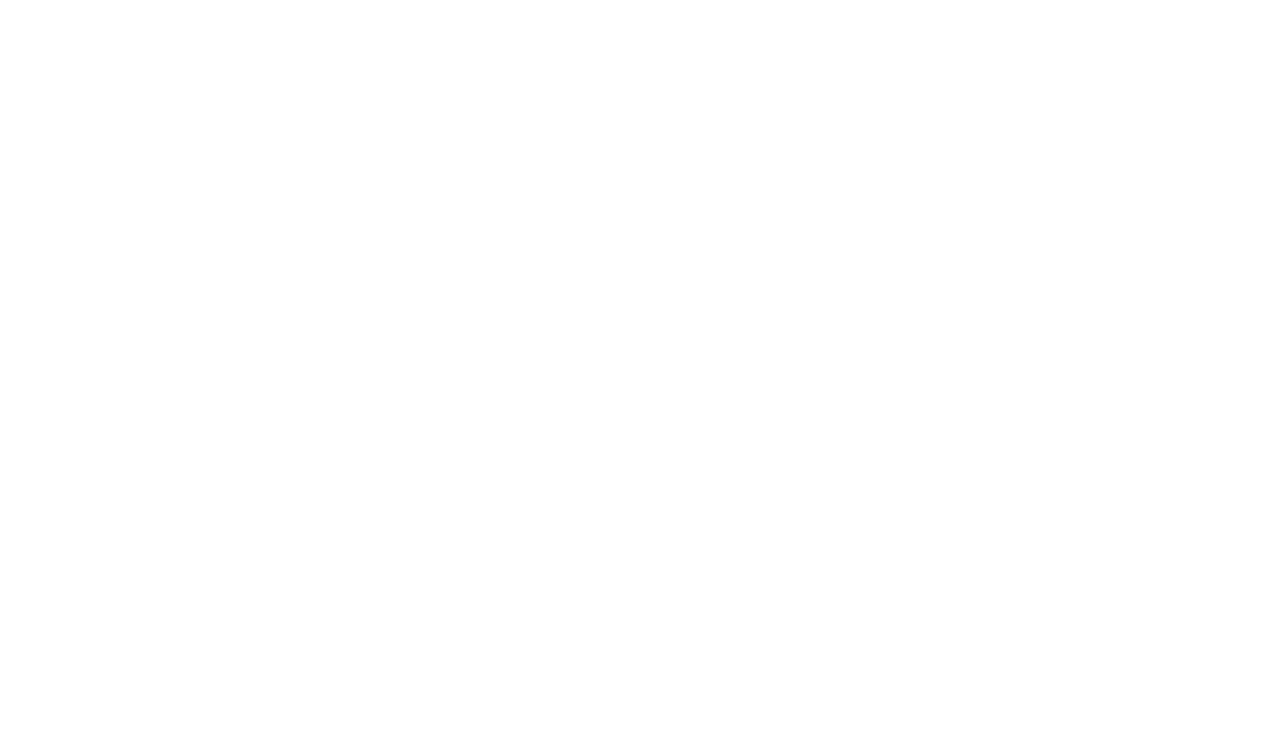
==== commit 2852b41a: "anirudh-changes" ====
--- a/about-us.html
+++ b/about-us.html
@@ -53,7 +53,8 @@
 
 </head>
 
-<body class="sk__about-us-page dark-shade-1-bg">
+<!-- <body class="sk__about-us-page dark-shade-1-bg"> -->
+<body class="sk__about-us-page">
 
 	<main id="primary" class="site-main">
 
@@ -64,213 +65,216 @@
 
 		<!-- Navigation Menu
 		================================================== -->
-		<div class="sk__mobile-menu-bar"></div>
+		<div class="sk__mobile-menu-bar" style="background-color: #000000;"></div>
+		<!-- style="background-color: rgba(0, 0, 0, 0.64);" -->
+		<!-- style="background-color: rgba(0, 0, 0, 0.74);" -->
 
 		<!-- Dynamically controlled with JS! -->
 		<a class="sk__mobile-main-logo" href="index.html" style="outline: none;"><img alt="Website logo."
 				src="assets/images/logo/Karoovan_Logo_3-removebg-preview.png"></a>
 
-		<nav id="main-nav" style="opacity: 0"
-			class="sk__menu navbar sk__navbar navbar-expand-lg navbar-dark static-top">
-			<!-- Desktop Menu Logo -->
-			<a class="navbar-brand" href="#" style="outline: none;"><img id="sk__main-logo" alt="Website logo."
-					src="assets/images/logo-normal.png" /></a>
-
-			<!-- The Menu -->
-			<ul class="navbar-nav ms-auto">
-				<!-- Mobile Menu Logo (only use if "close" buttons are set to false in JS) -->
-				<li data-nav-custom-content class="custom-content sk__mobile-menu-logo">
-					<a class="sk__mobile-navbar-brand" href="index.html"><img alt="Website mobile logo."
-							src="/assets/images/logo/Karoovan_Logo_3-removebg-preview.png" /></a>
-				</li>
-
-				<!-- Regular Menu Items Start -->
-				<li class="nav-item menu-item-has-children">
-					<a class="nav-link hvr-underline-from-center" href="index.html">Home</a>
-					<!-- <ul class="sk__submenu-ul">
-		<li class="nav-item"><a class="nav-link" href="index.html"><span class="sk__menu-icon"><span class="icon-codepen1"></span></span>Combo Slider (<em>default</em>)</a></li>
-		<li class="nav-item"><a class="nav-link" href="home-portfolio.html"><span class="sk__menu-icon"><span class="icon-th"></span></span>Portfolio Home</a></li>
-		<li class="nav-item"><a class="nav-link" href="home-morphing-hover-hero-image.html"><span class="sk__menu-icon"><span class="icon-star"></span></span>Morphing Hover Hero</a></li>
-		<li class="nav-item"><a class="nav-link" href="home-mega-text-video.html"><span class="sk__menu-icon"><span class="icon-cc-jcb"></span></span>Mega Text (Video)</a></li>
-		<li class="nav-item"><a class="nav-link" href="home-parallax.html"><span class="sk__menu-icon"><span class="icon-clone"></span></span>Parallax Home</a></li>
-		<li class="nav-item"><a class="nav-link" href="home-parallax-half-screens.html"><span class="sk__menu-icon"><span class="icon-object-ungroup"></span></span>Parallax Half-screens</a></li>
-		<li class="nav-item"><a class="nav-link" href="home-mega-text-image.html"><span class="sk__menu-icon"><span class="icon-cc-jcb"></span></span>Mega Text (Image)</a></li>
-		<li class="nav-item"><a class="nav-link" href="home-fullscreen-video.html"><span class="sk__menu-icon"><span class="icon-play-circle"></span></span>Full Screen Video</a></li>
-		<li class="nav-item"><a class="nav-link" href="home-parallax-strips-hero.html"><span class="sk__menu-icon"><span class="icon-view_week"></span></span>Parallax Strips Hero</a></li>
-		<li class="nav-item"><a class="nav-link" href="home-hero-slide-show.html"><span class="sk__menu-icon"><span class="icon-photo"></span></span>Hero Slide Show</a></li>
-		<li class="nav-item"><a class="nav-link" href="home-animated-headline.html"><span class="sk__menu-icon"><span class="icon-play_arrow"></span></span>Animated Headline</a></li>
-		<li class="nav-item"><a class="nav-link" href="home-hero-image.html"><span class="sk__menu-icon"><span class="icon-photo"></span></span>Hero Image</a></li>
-		<li class="nav-item"><a class="nav-link" href="home-news.html"><span class="sk__menu-icon"><span class="icon-newspaper-o"></span></span>News Home</a></li>
-		<li class="nav-item"><a class="nav-link" href="home-fullscreen-video-yt.html"><span class="sk__menu-icon"><span class="icon-youtube-play"></span></span>Full Screen Video (YT)</a></li>
-		<li class="nav-item"><a class="nav-link" href="home-combo-light.html"><span class="sk__menu-icon"><span class="icon-codepen1"></span></span>Combo Slider (Light)</a></li>
-		</ul> -->
-				</li>
-
-				<li class="nav-item menu-item-has-children">
-					<a class="nav-link hvr-underline-from-center" href="about-us.html">About US</a>
-					<!-- <ul class="sk__submenu-ul">
-		<li class="nav-item"><a class="nav-link" href="about-us.html"><span class="sk__menu-icon"><span class="icon-user-circle"></span></span>About Us</a></li>
-		<li class="nav-item"><a class="nav-link" href="page-services.html"><span class="sk__menu-icon"><span class="icon-th"></span></span>Services</a></li>
-		<li class="nav-item"><a class="nav-link" href="page-service-item.html"><span class="sk__menu-icon"><span class="icon-codepen1"></span></span>Service or Product</a></li>
-		<li class="nav-item"><a class="nav-link" href="page-portfolio.html"><span class="sk__menu-icon"><span class="icon-th"></span></span>Portfolio</a></li>
-		<li class="nav-item"><a class="nav-link" href="page-portfolio-item.html"><span class="sk__menu-icon"><span class="icon-object-group"></span></span>Project - Parallax Gallery</a></li>
-		<li class="nav-item"><a class="nav-link" href="page-portfolio-item-classic-gallery.html"><span class="sk__menu-icon"><span class="icon-photo"></span></span>Project - Classic Gallery</a></li>
-		<li class="nav-item"><a class="nav-link" href="page-features.html"><span class="sk__menu-icon"><span class="icon-table2"></span></span>Features</a></li>
-		<li class="nav-item"><a class="nav-link" href="page-news.html"><span class="sk__menu-icon"><span class="icon-list-alt"></span></span>News</a></li>
-		<li class="nav-item"><a class="nav-link" href="page-news-item.html"><span class="sk__menu-icon"><span class="icon-file-text"></span></span>Article - Parallax Header</a></li>
-		<li class="nav-item"><a class="nav-link" href="page-news-item-classic.html"><span class="sk__menu-icon"><span class="icon-file-text-o"></span></span>Article - Classic</a></li>
-		<li class="nav-item"><a class="nav-link" href="contact-us.html"><span class="sk__menu-icon"><span class="icon-envelope-o"></span></span>Contact Us</a></li>
-		<li class="nav-item"><a class="nav-link" href="page-coming-soon.html"><span class="sk__menu-icon"><span class="icon-access_time"></span></span>Coming Soon</a></li>
-		<li class="nav-item"><a class="nav-link" href="page-404.html"><span class="sk__menu-icon"><span class="icon-warning"></span></span>404 Page</a></li>
-		<li class="nav-item"><a class="nav-link" href="page-terms-and-conditions.html"><span class="sk__menu-icon"><span class="icon-library"></span></span>Terms and Conditions</a></li>
-		<li class="nav-item"><a class="nav-link" href="page-privacy-policy.html"><span class="sk__menu-icon"><span class="icon-shield"></span></span>Privacy Policy</a></li>
-		</ul> -->
-				</li>
-				<li class="nav-item menu-item-has-children">
-					<a class="nav-link hvr-underline-from-center" href="#caravanAssortment">Caravan Assortments</a>
-					<ul class="sk__submenu-ul">
-						<li class="nav-item"><a class="nav-link" href="caravan-conventional">The
-								conventional caravan</a></li>
-						<li class="nav-item"><a class="nav-link" href="caravan-twin-axle-caravan.html">The twin
-								axle caravan</a></li>
-						<li class="nav-item"><a class="nav-link" href="caravan-teardrop.html">Tiny teardrop
-								trailers</a></li>
-						<li class="nav-item"><a class="nav-link" href="caravan-Poptop.html">Pop top
-								caravans</a></li>
-						<li class="nav-item"><a class="nav-link" href="caravan-TinyGrpCaravan.html">Tiny GRP
-								caravans</a></li>
-						<li class="nav-item"><a class="nav-link" href="caravan-folding.html">Folding
-								caravans</a></li>
-						<li class="nav-item"><a class="nav-link" href="caravan-TheAmericanAirstream.html">The
-								American Airstream</a></li>
-						<li class="nav-item"><a class="nav-link" href="caravan-Fifthwheelers.html">Fifth
-								wheelers</a></li>
-						<li class="nav-item"><a class="nav-link" href="caravan-ThestylishT@BandSwiftBasecamp.html">The
-								stylish T@B and Swift
-								Basecamp</a></li>
-
-					</ul>
-				</li>
-
-				<!-- <li class="nav-item menu-item-has-children">
-		<a class="nav-link hvr-underline-from-center" href="#"><span class="sk__menu-icon"><span class="icon-th"></span></span>Elements</a>
-		<ul class="sk__submenu-ul">
-		<li class="nav-item menu-item-has-children">
-		<a class="nav-link" href="#"><span class="sk__menu-icon green sk__icon-popup"><span class="icon-usd"></span><span class="icon-usd"></span><span class="sk__icon-popup-text">$235 Added Value</span></span>Premium & Extras</a>
-		<ul class="sk__sub-submenu-ul">
-		<li class="nav-item"><a class="nav-link" href="elements-gsap.html"><span class="sk__menu-icon green sk__icon-popup"><span class="icon-usd"></span><span class="icon-usd"></span><span class="sk__icon-popup-text">Best Premium Animation Engine on the market. $199 Added Value</span></span>Greensock GSAP</a>
-		</li>
-		<li class="nav-item"><a class="nav-link" href="elements-forms.html"><span class="sk__menu-icon green sk__icon-popup"><span class="icon-usd"></span><span class="icon-usd"></span><span class="sk__icon-popup-text">Fully Working Forms! $14 Added Value</span></span>Contact Forms</a></li>
-		<li class="nav-item"><a class="nav-link" href="elements-forms.html#subscribe-form"><span class="sk__menu-icon green sk__icon-popup"><span class="icon-usd"></span><span class="icon-usd"></span><span class="sk__icon-popup-text">Fully Working Forms! $14 Added Value</span></span>Subscribe Forms</a></li>
-		<li class="nav-item"><a class="nav-link" href="elements-mockups.html"><span class="sk__menu-icon green sk__icon-popup"><span class="icon-usd"></span><span class="icon-usd"></span><span class="sk__icon-popup-text">Premium Mockups included, $22 Added Value</span></span>PSD & AI Mockups</a></li>
-		</ul>
-		</li>
-		<li class="nav-item menu-item-has-children">
-		<a class="nav-link" href="#"><span class="sk__menu-icon"><span class="icon-codepen1"></span></span>Sliders & Hero</a>
-		<ul class="sk__sub-submenu-ul">
-		<li class="nav-item"><a class="nav-link" href="elements-hero-combo-slider.html"><span class="sk__menu-icon"><span class="icon-codepen1"></span></span>Combo Slider</a></li>
-		<li class="nav-item"><a class="nav-link" href="elements-hero-fullscreen-video.html"><span class="sk__menu-icon"><span class="icon-play-circle"></span></span>Full Screen Video</a></li>
-		<li class="nav-item"><a class="nav-link" href="elements-hero-fullscreen-video-yt.html"><span class="sk__menu-icon"><span class="icon-youtube-play"></span></span>Full Screen Video (YT)</a></li>
-		<li class="nav-item"><a class="nav-link" href="elements-hero-slide-show.html"><span class="sk__menu-icon"><span class="icon-photo"></span></span>Hero Slide Show</a></li>
-		<li class="nav-item"><a class="nav-link" href="elements-hero-mega-text-video.html"><span class="sk__menu-icon"><span class="icon-cc-jcb"></span></span>Mega Text (Video)</a></li>
-		<li class="nav-item"><a class="nav-link" href="elements-hero-mega-text-image.html"><span class="sk__menu-icon"><span class="icon-cc-jcb"></span></span>Mega Text (Image)</a></li>
-		<li class="nav-item"><a class="nav-link" href="elements-hero-parallax-strips.html"><span class="sk__menu-icon"><span class="icon-view_week"></span></span>Parallax Strips Hero</a></li>
-		<li class="nav-item"><a class="nav-link" href="elements-hero-animated-headline.html"><span class="sk__menu-icon"><span class="icon-play_arrow"></span></span>Animated Hero Headline</a></li>
-		<li class="nav-item"><a class="nav-link" href="elements-hero-image.html"><span class="sk__menu-icon"><span class="icon-photo"></span></span>Hero Image</a></li>
-		</ul>
-		</li>
-		<li class="nav-item menu-item-has-children">
-		<a class="nav-link" href="elements-content.html"><span class="sk__menu-icon"><span class="icon-th"></span></span>Content Sections</a>
-		<ul class="sk__sub-submenu-ul">
-		<li><a class="nav-link" href="elements-content.html"><span class="sk__menu-icon"><span class="icon-th"></span></span>Content Sections</a></li>
-		<li><a class="nav-link" href="elements-content.html#animated-counters-section"><span class="sk__menu-icon"><span class="icon-spinner1"></span></span>Animated Counters</a></li>
-		<li><a class="nav-link" href="elements-content.html#cta-section"><span class="sk__menu-icon"><span class="icon-commenting-o"></span></span>Call To Action (CTA)</a></li>
-		<li><a class="nav-link" href="elements-content.html#contact-section"><span class="sk__menu-icon"><span class="icon-envelope-open-o"></span></span>Contact Us</a></li>
-		<li><a class="nav-link" href="elements-content.html#features-section"><span class="sk__menu-icon"><span class="icon-table2"></span></span>Features</a></li>
-		<li><a class="nav-link" href="elements-content.html#icon-boxes-section"><span class="sk__menu-icon"><span class="icon-th"></span></span>Icon Boxes</a></li>
-		<li><a class="nav-link" href="elements-content.html#image-boxes-section"><span class="sk__menu-icon"><span class="icon-th"></span></span>Image Boxes</a></li>
-		<li><a class="nav-link" href="elements-content.html#partners-section"><span class="sk__menu-icon"><span class="icon-slideshare"></span></span>Partners</a></li>
-		<li><a class="nav-link" href="elements-content.html#portfolio-section"><span class="sk__menu-icon"><span class="icon-th"></span></span>Portfolio</a></li>
-		<li><a class="nav-link" href="elements-content.html#skills-section"><span class="sk__menu-icon"><span class="icon-server"></span></span>Skills</a></li>
-		<li><a class="nav-link" href="elements-content.html#testimonials-section"><span class="sk__menu-icon"><span class="icon-comments"></span></span>Testimonials</a></li>
-		</ul>
-		</li>
-		<li class="nav-item menu-item-has-children">
-		<a class="nav-link" href="elements-parallax-content.html"><span class="sk__menu-icon"><span class="icon-codepen1"></span></span>Parallax Sections</a>
-		<ul class="sk__sub-submenu-ul">
-		<li><a class="nav-link" href="elements-parallax-content.html"><span class="sk__menu-icon"><span class="icon-codepen1"></span></span>Parallax Sections</a></li>
-		<li><a class="nav-link" href="elements-parallax-content.html#about-us-section"><span class="sk__menu-icon"><span class="icon-id-card-o"></span></span>About Us (Parallax)</a></li>
-		<li><a class="nav-link" href="elements-parallax-content.html#animated-counters-section"><span class="sk__menu-icon"><span class="icon-spinner1"></span></span>Anim. Counters (Parallax)</a></li>
-		<li><a class="nav-link" href="elements-parallax-content.html#cta-parallax-section"><span class="sk__menu-icon"><span class="icon-commenting-o"></span></span>CTA Section (Parallax)</a></li>
-		<li><a class="nav-link" href="elements-parallax-content.html#contact-parallax-section"><span class="sk__menu-icon"><span class="icon-envelope-o"></span></span>Contact Us (Parallax)</a></li>
-		<li><a class="nav-link" href="elements-parallax-content.html#featured-project-section"><span class="sk__menu-icon"><span class="icon-photo"></span></span>Featured Project</a></li>
-		<li><a class="nav-link" href="elements-parallax-content.html#features-parallax-section"><span class="sk__menu-icon"><span class="icon-object-ungroup"></span></span>Features (Parallax)</a></li>
-		<li><a class="nav-link" href="elements-parallax-content.html#icon-boxes-parallax-section"><span class="sk__menu-icon"><span class="icon-th"></span></span>Icon Boxes (Parallax)</a></li>
-		<li><a class="nav-link" href="elements-parallax-content.html#image-boxes-parallax-section"><span class="sk__menu-icon"><span class="icon-th"></span></span>Image Boxes (Parallax)</a></li>
-		<li><a class="nav-link" href="elements-parallax-content.html#laptop-section"><span class="sk__menu-icon"><span class="icon-laptop1"></span></span>Laptop Section</a></li>
-		<li><a class="nav-link" href="elements-parallax-content.html#parallax-text-section"><span class="sk__menu-icon"><span class="icon-clone"></span></span>Parallax Text</a></li>
-		<li><a class="nav-link" href="elements-parallax-content.html#parallax-images-section"><span class="sk__menu-icon"><span class="icon-object-ungroup"></span></span>Parallax Images</a></li>
-		<li><a class="nav-link" href="elements-parallax-content.html#parallax-videos-section"><span class="sk__menu-icon"><span class="icon-ondemand_video"></span></span>Parallax Video</a></li>
-		<li><a class="nav-link" href="elements-parallax-content.html#partners-parallax-section"><span class="sk__menu-icon"><span class="icon-slideshare"></span></span>Partners</a></li>
-		<li><a class="nav-link" href="elements-parallax-content.html#rings-section"><span class="sk__menu-icon"><span class="icon-bullseye"></span></span>Rings Section</a></li>
-		<li><a class="nav-link" href="elements-parallax-content.html#skills-parallax-section"><span class="sk__menu-icon"><span class="icon-server"></span></span>Skills (Parallax)</a></li>
-		<li><a class="nav-link" href="elements-parallax-content.html#testimonials-parallax-section"><span class="sk__menu-icon"><span class="icon-server"></span></span>Testimonials (Parallax)</a></li>
-		</ul>
-		</li>
-		<li class="nav-item menu-item-has-children">
-		<a class="nav-link" href="elements-galleries.html"><span class="sk__menu-icon"><span class="icon-photo"></span></span>Galleries</a>
-		<ul class="sk__sub-submenu-ul">
-		<li><a class="nav-link" href="elements-galleries.html#classic-gallery"><span class="sk__menu-icon"><span class="icon-photo"></span></span>Classic Gallery</a></li>
-		<li><a class="nav-link" href="elements-galleries.html#gallery-section"><span class="sk__menu-icon"><span class="icon-newspaper-o"></span></span>Gallery Section</a></li>
-		<li><a class="nav-link" href="elements-galleries.html#parallax-gallery"><span class="sk__menu-icon"><span class="icon-square-o"></span></span>Parallax Gallery</a></li>
-		</ul>
-		</li>
-		<li class="nav-item menu-item-has-children">
-		<a class="nav-link" href="#"><span class="sk__menu-icon"><span class="icon-gears"></span></span>Footers</a>
-		<ul class="sk__sub-submenu-ul">
-		<li class="nav-item"><a class="nav-link" href="elements-footer-simple.html"><span class="sk__menu-icon"><span class="icon-square"></span></span>Footer - Simple</a></li>
-		<li class="nav-item"><a class="nav-link" href="elements-footer-full.html"><span class="sk__menu-icon"><span class="icon-table2"></span></span>Footer - Full</a></li>
-		</ul>
-		</li>
-		<li class="nav-item">
-		<a class="nav-link" href="elements-typography.html"><span class="sk__menu-icon"><span class="icon-font1"></span></span>Typography</a>
-		</li>
-		<li class="nav-item">
-		<a class="nav-link" href="elements-icon-fonts.html"><span class="sk__menu-icon"><span class="icon-th"></span></span>Icon Fonts</a>
-		</li>
-		</ul>
-		</li> -->
-
-				<li class="nav-item">
-					<!-- <a class="nav-link hvr-underline-from-center" href="theme-preview.html#demo-select"><span class="sk__menu-icon"><span class="icon-laptop1"></span></span>Contact Us</a> -->
-					<a class="nav-link hvr-underline-from-center" href="contact-us.html">Contact Us</a>
-				</li>
-
-				<!-- <li class="nav-item">
-		<a class="nav-link" href="https://1.envato.market/a1mP7Z"><span class="sk__menu-icon"><span class="icon-shopping-cart"></span></span>Get DarkStar Now</a>
-		</li> -->
-				<!-- Regular Menu Items End -->
-
-				<!-- Mobile Menu Social Icons -->
-				<li data-nav-custom-content class="custom-content sk__menu-socials">
-					<section class="footer-socials-section">
-						<h3><strong>Connect</strong> with us</h3>
-						<div class="footer-socials-inner">
-							<div class="footer-socials">
-								<a class="social-icons" href="#" target="_blank"><span><span
-											class="icon-facebook1"></span></span></a>
-								<a class="social-icons" href="#" target="_blank"><span><span
-											class="icon-twitter1"></span></span></a>
-								<a class="social-icons" href="#" target="_blank"><span><span
-											class="icon-behance1"></span></span></a>
-								<a class="social-icons" href="#" target="_blank"><span><span
-											class="icon-dribbble1"></span></span></a>
-							</div>
-						</div>
-					</section>
-				</li>
-			</ul>
-		</nav>
+				<nav id="main-nav" style="opacity: 0"
+				class="sk__menu navbar sk__navbar navbar-expand-lg navbar-dark static-top">
+				<!-- Desktop Menu Logo -->
+				<a class="navbar-brand" href="#"><img id="sk__main-logo" alt="Website logo."
+						src="assets/images/logo/removebgblack.png" /></a>
+	
+				<!-- The Menu -->
+				<ul class="navbar-nav ms-auto">
+					<!-- Mobile Menu Logo (only use if "close" buttons are set to false in JS) -->
+					<li data-nav-custom-content class="custom-content sk__mobile-menu-logo">
+						<a class="sk__mobile-navbar-brand" href="index.html" style="outline: none;">
+							<!-- <img alt="Website mobile logo." src="/assets/images/logo/Karoovan_Logo_3-removebg-preview.png" /></a> -->
+							<img alt="Website mobile logo." src="/assets/images/logo/Karoovan_Logo_3-removebg-preview.png" /></a>
+	
+					</li>
+	
+					<!-- Regular Menu Items Start -->
+					<li class="nav-item menu-item-has-children">
+						<a class="nav-link hvr-underline-from-center" href="index.html" style="color: #000000;">Home</a>
+						<!-- <ul class="sk__submenu-ul">
+	<li class="nav-item"><a class="nav-link" href="index.html"><span class="sk__menu-icon"><span class="icon-codepen1"></span></span>Combo Slider (<em>default</em>)</a></li>
+	<li class="nav-item"><a class="nav-link" href="home-portfolio.html"><span class="sk__menu-icon"><span class="icon-th"></span></span>Portfolio Home</a></li>
+	<li class="nav-item"><a class="nav-link" href="home-morphing-hover-hero-image.html"><span class="sk__menu-icon"><span class="icon-star"></span></span>Morphing Hover Hero</a></li>
+	<li class="nav-item"><a class="nav-link" href="home-mega-text-video.html"><span class="sk__menu-icon"><span class="icon-cc-jcb"></span></span>Mega Text (Video)</a></li>
+	<li class="nav-item"><a class="nav-link" href="index.html"><span class="sk__menu-icon"><span class="icon-clone"></span></span>Parallax Home</a></li>
+	<li class="nav-item"><a class="nav-link" href="home-parallax-half-screens.html"><span class="sk__menu-icon"><span class="icon-object-ungroup"></span></span>Parallax Half-screens</a></li>
+	<li class="nav-item"><a class="nav-link" href="home-mega-text-image.html"><span class="sk__menu-icon"><span class="icon-cc-jcb"></span></span>Mega Text (Image)</a></li>
+	<li class="nav-item"><a class="nav-link" href="home-fullscreen-video.html"><span class="sk__menu-icon"><span class="icon-play-circle"></span></span>Full Screen Video</a></li>
+	<li class="nav-item"><a class="nav-link" href="home-parallax-strips-hero.html"><span class="sk__menu-icon"><span class="icon-view_week"></span></span>Parallax Strips Hero</a></li>
+	<li class="nav-item"><a class="nav-link" href="home-hero-slide-show.html"><span class="sk__menu-icon"><span class="icon-photo"></span></span>Hero Slide Show</a></li>
+	<li class="nav-item"><a class="nav-link" href="home-animated-headline.html"><span class="sk__menu-icon"><span class="icon-play_arrow"></span></span>Animated Headline</a></li>
+	<li class="nav-item"><a class="nav-link" href="home-hero-image.html"><span class="sk__menu-icon"><span class="icon-photo"></span></span>Hero Image</a></li>
+	<li class="nav-item"><a class="nav-link" href="home-news.html"><span class="sk__menu-icon"><span class="icon-newspaper-o"></span></span>News Home</a></li>
+	<li class="nav-item"><a class="nav-link" href="home-fullscreen-video-yt.html"><span class="sk__menu-icon"><span class="icon-youtube-play"></span></span>Full Screen Video (YT)</a></li>
+	<li class="nav-item"><a class="nav-link" href="home-combo-light.html"><span class="sk__menu-icon"><span class="icon-codepen1"></span></span>Combo Slider (Light)</a></li>
+	</ul> -->
+					</li>
+	
+					<li class="nav-item menu-item-has-children">
+						<a class="nav-link hvr-underline-from-center" href="about-us.html" style="color: #000000;">About US</a>
+						<!-- <ul class="sk__submenu-ul">
+	<li class="nav-item"><a class="nav-link" href="about-us.html"><span class="sk__menu-icon"><span class="icon-user-circle"></span></span>About Us</a></li>
+	<li class="nav-item"><a class="nav-link" href="page-services.html"><span class="sk__menu-icon"><span class="icon-th"></span></span>Services</a></li>
+	<li class="nav-item"><a class="nav-link" href="page-service-item.html"><span class="sk__menu-icon"><span class="icon-codepen1"></span></span>Service or Product</a></li>
+	<li class="nav-item"><a class="nav-link" href="page-portfolio.html"><span class="sk__menu-icon"><span class="icon-th"></span></span>Portfolio</a></li>
+	<li class="nav-item"><a class="nav-link" href="page-portfolio-item.html"><span class="sk__menu-icon"><span class="icon-object-group"></span></span>Project - Parallax Gallery</a></li>
+	<li class="nav-item"><a class="nav-link" href="page-portfolio-item-classic-gallery.html"><span class="sk__menu-icon"><span class="icon-photo"></span></span>Project - Classic Gallery</a></li>
+	<li class="nav-item"><a class="nav-link" href="page-features.html"><span class="sk__menu-icon"><span class="icon-table2"></span></span>Features</a></li>
+	<li class="nav-item"><a class="nav-link" href="page-news.html"><span class="sk__menu-icon"><span class="icon-list-alt"></span></span>News</a></li>
+	<li class="nav-item"><a class="nav-link" href="page-news-item.html"><span class="sk__menu-icon"><span class="icon-file-text"></span></span>Article - Parallax Header</a></li>
+	<li class="nav-item"><a class="nav-link" href="page-news-item-classic.html"><span class="sk__menu-icon"><span class="icon-file-text-o"></span></span>Article - Classic</a></li>
+	<li class="nav-item"><a class="nav-link" href="contact-us.html"><span class="sk__menu-icon"><span class="icon-envelope-o"></span></span>Contact Us</a></li>
+	<li class="nav-item"><a class="nav-link" href="page-coming-soon.html"><span class="sk__menu-icon"><span class="icon-access_time"></span></span>Coming Soon</a></li>
+	<li class="nav-item"><a class="nav-link" href="page-404.html"><span class="sk__menu-icon"><span class="icon-warning"></span></span>404 Page</a></li>
+	<li class="nav-item"><a class="nav-link" href="page-terms-and-conditions.html"><span class="sk__menu-icon"><span class="icon-library"></span></span>Terms and Conditions</a></li>
+	<li class="nav-item"><a class="nav-link" href="page-privacy-policy.html"><span class="sk__menu-icon"><span class="icon-shield"></span></span>Privacy Policy</a></li>
+	</ul> -->
+					</li>
+					<li class="nav-item menu-item-has-children">
+						<a class="nav-link hvr-underline-from-center" href="#caravanAssortment" style="color: #000000;">Caravan Assortments</a>
+						<ul class="sk__submenu-ul">
+							<li class="nav-item"><a class="nav-link" href="caravan-conventional.html"  style="color: #000000;">The
+									conventional caravan</a></li>
+							<li class="nav-item"><a class="nav-link" href="caravan-twin-axle-caravan.html"  style="color: #000000;">The twin
+									axle caravan</a></li>
+							<li class="nav-item"><a class="nav-link" href="caravan-teardrop.html"  style="color: #000000;">Tiny teardrop
+									trailers</a></li>
+							<li class="nav-item"><a class="nav-link" href="caravan-Poptop.html"  style="color: #000000;">Pop top
+									caravans</a></li>
+							<li class="nav-item"><a class="nav-link" href="caravan-TinyGrpCaravan.html"  style="color: #000000;">Tiny GRP
+									caravans</a></li>
+							<li class="nav-item"><a class="nav-link" href="caravan-folding.html"  style="color: #000000;">Folding
+									caravans</a></li>
+							<li class="nav-item"><a class="nav-link" href="caravan-TheAmericanAirstream.html"  style="color: #000000;">The
+									American Airstream</a></li>
+							<li class="nav-item"><a class="nav-link" href="caravan-Fifthwheelers.html"  style="color: #000000;">Fifth
+									wheelers</a></li>
+							<li class="nav-item"><a class="nav-link" href="caravan-ThestylishT@BandSwiftBasecamp.html"  style="color: #000000;">The
+									stylish T@B and Swift
+									Basecamp</a></li>
+	
+						</ul>
+					</li>
+					<!-- <li class="nav-item menu-item-has-children">
+	<a class="nav-link hvr-underline-from-center" href="#"><span class="sk__menu-icon"><span class="icon-th"></span></span>Elements</a>
+	<ul class="sk__submenu-ul">
+	<li class="nav-item menu-item-has-children">
+	<a class="nav-link" href="#"><span class="sk__menu-icon green sk__icon-popup"><span class="icon-usd"></span><span class="icon-usd"></span><span class="sk__icon-popup-text">$235 Added Value</span></span>Premium & Extras</a>
+	<ul class="sk__sub-submenu-ul">
+	<li class="nav-item"><a class="nav-link" href="elements-gsap.html"><span class="sk__menu-icon green sk__icon-popup"><span class="icon-usd"></span><span class="icon-usd"></span><span class="sk__icon-popup-text">Best Premium Animation Engine on the market. $199 Added Value</span></span>Greensock GSAP</a>
+	</li>
+	<li class="nav-item"><a class="nav-link" href="elements-forms.html"><span class="sk__menu-icon green sk__icon-popup"><span class="icon-usd"></span><span class="icon-usd"></span><span class="sk__icon-popup-text">Fully Working Forms! $14 Added Value</span></span>Contact Forms</a></li>
+	<li class="nav-item"><a class="nav-link" href="elements-forms.html#subscribe-form"><span class="sk__menu-icon green sk__icon-popup"><span class="icon-usd"></span><span class="icon-usd"></span><span class="sk__icon-popup-text">Fully Working Forms! $14 Added Value</span></span>Subscribe Forms</a></li>
+	<li class="nav-item"><a class="nav-link" href="elements-mockups.html"><span class="sk__menu-icon green sk__icon-popup"><span class="icon-usd"></span><span class="icon-usd"></span><span class="sk__icon-popup-text">Premium Mockups included, $22 Added Value</span></span>PSD & AI Mockups</a></li>
+	</ul>
+	</li>
+	<li class="nav-item menu-item-has-children">
+	<a class="nav-link" href="#"><span class="sk__menu-icon"><span class="icon-codepen1"></span></span>Sliders & Hero</a>
+	<ul class="sk__sub-submenu-ul">
+	<li class="nav-item"><a class="nav-link" href="elements-hero-combo-slider.html"><span class="sk__menu-icon"><span class="icon-codepen1"></span></span>Combo Slider</a></li>
+	<li class="nav-item"><a class="nav-link" href="elements-hero-fullscreen-video.html"><span class="sk__menu-icon"><span class="icon-play-circle"></span></span>Full Screen Video</a></li>
+	<li class="nav-item"><a class="nav-link" href="elements-hero-fullscreen-video-yt.html"><span class="sk__menu-icon"><span class="icon-youtube-play"></span></span>Full Screen Video (YT)</a></li>
+	<li class="nav-item"><a class="nav-link" href="elements-hero-slide-show.html"><span class="sk__menu-icon"><span class="icon-photo"></span></span>Hero Slide Show</a></li>
+	<li class="nav-item"><a class="nav-link" href="elements-hero-mega-text-video.html"><span class="sk__menu-icon"><span class="icon-cc-jcb"></span></span>Mega Text (Video)</a></li>
+	<li class="nav-item"><a class="nav-link" href="elements-hero-mega-text-image.html"><span class="sk__menu-icon"><span class="icon-cc-jcb"></span></span>Mega Text (Image)</a></li>
+	<li class="nav-item"><a class="nav-link" href="elements-hero-parallax-strips.html"><span class="sk__menu-icon"><span class="icon-view_week"></span></span>Parallax Strips Hero</a></li>
+	<li class="nav-item"><a class="nav-link" href="elements-hero-animated-headline.html"><span class="sk__menu-icon"><span class="icon-play_arrow"></span></span>Animated Hero Headline</a></li>
+	<li class="nav-item"><a class="nav-link" href="elements-hero-image.html"><span class="sk__menu-icon"><span class="icon-photo"></span></span>Hero Image</a></li>
+	</ul>
+	</li>
+	<li class="nav-item menu-item-has-children">
+	<a class="nav-link" href="elements-content.html"><span class="sk__menu-icon"><span class="icon-th"></span></span>Content Sections</a>
+	<ul class="sk__sub-submenu-ul">
+	<li><a class="nav-link" href="elements-content.html"><span class="sk__menu-icon"><span class="icon-th"></span></span>Content Sections</a></li>
+	<li><a class="nav-link" href="elements-content.html#animated-counters-section"><span class="sk__menu-icon"><span class="icon-spinner1"></span></span>Animated Counters</a></li>
+	<li><a class="nav-link" href="elements-content.html#cta-section"><span class="sk__menu-icon"><span class="icon-commenting-o"></span></span>Call To Action (CTA)</a></li>
+	<li><a class="nav-link" href="elements-content.html#contact-section"><span class="sk__menu-icon"><span class="icon-envelope-open-o"></span></span>Contact Us</a></li>
+	<li><a class="nav-link" href="elements-content.html#features-section"><span class="sk__menu-icon"><span class="icon-table2"></span></span>Features</a></li>
+	<li><a class="nav-link" href="elements-content.html#icon-boxes-section"><span class="sk__menu-icon"><span class="icon-th"></span></span>Icon Boxes</a></li>
+	<li><a class="nav-link" href="elements-content.html#image-boxes-section"><span class="sk__menu-icon"><span class="icon-th"></span></span>Image Boxes</a></li>
+	<li><a class="nav-link" href="elements-content.html#partners-section"><span class="sk__menu-icon"><span class="icon-slideshare"></span></span>Partners</a></li>
+	<li><a class="nav-link" href="elements-content.html#portfolio-section"><span class="sk__menu-icon"><span class="icon-th"></span></span>Portfolio</a></li>
+	<li><a class="nav-link" href="elements-content.html#skills-section"><span class="sk__menu-icon"><span class="icon-server"></span></span>Skills</a></li>
+	<li><a class="nav-link" href="elements-content.html#testimonials-section"><span class="sk__menu-icon"><span class="icon-comments"></span></span>Testimonials</a></li>
+	</ul>
+	</li>
+	<li class="nav-item menu-item-has-children">
+	<a class="nav-link" href="elements-parallax-content.html"><span class="sk__menu-icon"><span class="icon-codepen1"></span></span>Parallax Sections</a>
+	<ul class="sk__sub-submenu-ul">
+	<li><a class="nav-link" href="elements-parallax-content.html"><span class="sk__menu-icon"><span class="icon-codepen1"></span></span>Parallax Sections</a></li>
+	<li><a class="nav-link" href="elements-parallax-content.html#about-us-section"><span class="sk__menu-icon"><span class="icon-id-card-o"></span></span>About Us (Parallax)</a></li>
+	<li><a class="nav-link" href="elements-parallax-content.html#animated-counters-section"><span class="sk__menu-icon"><span class="icon-spinner1"></span></span>Anim. Counters (Parallax)</a></li>
+	<li><a class="nav-link" href="elements-parallax-content.html#cta-parallax-section"><span class="sk__menu-icon"><span class="icon-commenting-o"></span></span>CTA Section (Parallax)</a></li>
+	<li><a class="nav-link" href="elements-parallax-content.html#contact-parallax-section"><span class="sk__menu-icon"><span class="icon-envelope-o"></span></span>Contact Us (Parallax)</a></li>
+	<li><a class="nav-link" href="elements-parallax-content.html#featured-project-section"><span class="sk__menu-icon"><span class="icon-photo"></span></span>Featured Project</a></li>
+	<li><a class="nav-link" href="elements-parallax-content.html#features-parallax-section"><span class="sk__menu-icon"><span class="icon-object-ungroup"></span></span>Features (Parallax)</a></li>
+	<li><a class="nav-link" href="elements-parallax-content.html#icon-boxes-parallax-section"><span class="sk__menu-icon"><span class="icon-th"></span></span>Icon Boxes (Parallax)</a></li>
+	<li><a class="nav-link" href="elements-parallax-content.html#image-boxes-parallax-section"><span class="sk__menu-icon"><span class="icon-th"></span></span>Image Boxes (Parallax)</a></li>
+	<li><a class="nav-link" href="elements-parallax-content.html#laptop-section"><span class="sk__menu-icon"><span class="icon-laptop1"></span></span>Laptop Section</a></li>
+	<li><a class="nav-link" href="elements-parallax-content.html#parallax-text-section"><span class="sk__menu-icon"><span class="icon-clone"></span></span>Parallax Text</a></li>
+	<li><a class="nav-link" href="elements-parallax-content.html#parallax-images-section"><span class="sk__menu-icon"><span class="icon-object-ungroup"></span></span>Parallax Images</a></li>
+	<li><a class="nav-link" href="elements-parallax-content.html#parallax-videos-section"><span class="sk__menu-icon"><span class="icon-ondemand_video"></span></span>Parallax Video</a></li>
+	<li><a class="nav-link" href="elements-parallax-content.html#partners-parallax-section"><span class="sk__menu-icon"><span class="icon-slideshare"></span></span>Partners</a></li>
+	<li><a class="nav-link" href="elements-parallax-content.html#rings-section"><span class="sk__menu-icon"><span class="icon-bullseye"></span></span>Rings Section</a></li>
+	<li><a class="nav-link" href="elements-parallax-content.html#skills-parallax-section"><span class="sk__menu-icon"><span class="icon-server"></span></span>Skills (Parallax)</a></li>
+	<li><a class="nav-link" href="elements-parallax-content.html#testimonials-parallax-section"><span class="sk__menu-icon"><span class="icon-server"></span></span>Testimonials (Parallax)</a></li>
+	</ul>
+	</li>
+	<li class="nav-item menu-item-has-children">
+	<a class="nav-link" href="elements-galleries.html"><span class="sk__menu-icon"><span class="icon-photo"></span></span>Galleries</a>
+	<ul class="sk__sub-submenu-ul">
+	<li><a class="nav-link" href="elements-galleries.html#classic-gallery"><span class="sk__menu-icon"><span class="icon-photo"></span></span>Classic Gallery</a></li>
+	<li><a class="nav-link" href="elements-galleries.html#gallery-section"><span class="sk__menu-icon"><span class="icon-newspaper-o"></span></span>Gallery Section</a></li>
+	<li><a class="nav-link" href="elements-galleries.html#parallax-gallery"><span class="sk__menu-icon"><span class="icon-square-o"></span></span>Parallax Gallery</a></li>
+	</ul>
+	</li>
+	<li class="nav-item menu-item-has-children">
+	<a class="nav-link" href="#"><span class="sk__menu-icon"><span class="icon-gears"></span></span>Footers</a>
+	<ul class="sk__sub-submenu-ul">
+	<li class="nav-item"><a class="nav-link" href="elements-footer-simple.html"><span class="sk__menu-icon"><span class="icon-square"></span></span>Footer - Simple</a></li>
+	<li class="nav-item"><a class="nav-link" href="elements-footer-full.html"><span class="sk__menu-icon"><span class="icon-table2"></span></span>Footer - Full</a></li>
+	</ul>
+	</li>
+	<li class="nav-item">
+	<a class="nav-link" href="elements-typography.html"><span class="sk__menu-icon"><span class="icon-font1"></span></span>Typography</a>
+	</li>
+	<li class="nav-item">
+	<a class="nav-link" href="elements-icon-fonts.html"><span class="sk__menu-icon"><span class="icon-th"></span></span>Icon Fonts</a>
+	</li>
+	</ul>
+	</li> -->
+	
+					<li class="nav-item">
+						<!-- <a class="nav-link hvr-underline-from-center" href="theme-preview.html#demo-select"><span class="sk__menu-icon"><span class="icon-laptop1"></span></span>Contact Us</a> -->
+						<a class="nav-link hvr-underline-from-center" href="contact-us.html"  style="color: #000000;">Contact Us</a>
+					</li>
+	
+					<!-- <li class="nav-item">
+	<a class="nav-link" href="https://1.envato.market/a1mP7Z"><span class="sk__menu-icon"><span class="icon-shopping-cart"></span></span>Get DarkStar Now</a>
+	</li> -->
+					<!-- Regular Menu Items End -->
+	
+					<!-- Mobile Menu Social Icons -->
+					<li data-nav-custom-content class="custom-content sk__menu-socials">
+						<section class="footer-socials-section">
+							<h3 ><strong>Connect</strong> with us</h3>
+							<div class="footer-socials-inner">
+								<div class="footer-socials">
+									<a class="social-icons" href="#" target="_blank"><span><span
+												class="icon-facebook1"></span></span></a>
+									<a class="social-icons" href="#" target="_blank"><span><span
+												class="icon-twitter1"></span></span></a>
+									<a class="social-icons" href="#" target="_blank"><span><span
+												class="icon-behance1"></span></span></a>
+									<a class="social-icons" href="#" target="_blank"><span><span
+												class="icon-dribbble1"></span></span></a>
+								</div>
+							</div>
+						</section>
+					</li>
+				</ul>
+			</nav>
 		<!-- /.sk__menu -->
 
 		<div id="smooth-wrapper" class="pushable-content">
@@ -279,8 +283,8 @@
 
 				<!-- About Us Section
 				================================================== -->
-				<section id="about-us" class="sk__about-us-section sk__py-xl">
-					<div class="container sk__supercontainer">
+				<section id="about-us" class="sk__about-us-section sk__py-xl" >
+					<div class="container sk__supercontainer"   >
 						<div class="row">
 							<div
 								class="col-12 col-lg-6 sk__rectangles-left about-left text-center text-sm-start sk__fade-in-2">
@@ -313,7 +317,7 @@
 								</div>
 								<h1 class="super-heading sk__clipped-text sk__gradient-back-v1 mb-sm-1">About Us<span
 										class="heading-deco">.-></span></h1>
-								<h2 class="h2-regular">Driven by<strong> Adventure</strong> Enthusiasts</h2>
+								<h2 class="h2-regular" >Driven by<strong> Adventure</strong> Enthusiasts</h2>
 								<p class="mw-440">At Karoovan, we craft the ideal caravans for your adventures. Our
 									mission is to make your journey comfortable and thrilling. Discover the world with
 									our exceptional caravans.</p>
@@ -395,16 +399,16 @@
 
 				<!-- CTA Section (Warp CTA)
 				================================================== -->
-				<section class="sk__cta-warp position-relative sk__image-back-cover">
+				<section class="sk__cta-warp position-relative sk__image-back-cover" style="background-color:rgba(0, 0, 0, 0.64)">
 					<div class="container sk__powercontainer">
 						<div class="row">
 							<div class="col text-center">
 								<div class="sk__warped-text-wrapper sk__flex-center">
-									<span class="sk__warped-text">GET IN TOUCH</span>
-								</div>
-								<h3><strong>REACH OUT AND CONNECT</strong></h3>
+									<span class="sk__warped-text" style="color: #000000;">GET IN TOUCH</span>
+								</div>
+								<h3  style="color: #000000;" ><strong>REACH OUT AND CONNECT</strong></h3>
 								<a class="btn btn-lg btn-outline-light sk__warped-button" href="/contact-us.html"
-									role="button">CONTACT US-></a>
+									role="button"  style="color: #000000;" >CONTACT US-></a>
 							</div>
 						</div>
 					</div>
@@ -413,7 +417,8 @@
 
 				<!-- Footer
 				================================================== -->
-				<footer class="dark-shade-2-bg position-relative">
+				<footer class="dark-shade-2-bg position-relative" 
+">
 					<div class="footer-background-container sk__absolute">
 						<div class="sk__gradient-background-tint footer-background sk__absolute"></div>
 					</div>
@@ -422,9 +427,9 @@
 						<div class="row footer-top">
 							<div class="col-12 col-sm-6 top-footer-logo">
 								<!-- <img
-							src="assets/images/logo/Karoovan_Logo_3-removebg-preview.png"
-							alt="Site logo in the footer."
-						  /> -->
+                    src="assets/images/logo/Karoovan_Logo_3-removebg-preview.png"
+                    alt="Site logo in the footer."
+                  /> -->
 								<img src="assets/images/logo/KaroovanLogo_2copy.png" alt="Site logo in the footer." />
 							</div>
 							<div class="col-12 col-sm-6 top-footer-tagline">
@@ -451,29 +456,29 @@
 									their mobile adventures.
 								</p>
 								<!-- <h5>Manhattan Studio</h5>
-						  <p class="p-v2 mw-440">
-							<span>1000 Park Avenue Manhattan, </span
-							><span>NY 10001, </span><span>+1 (0) 212 555-0475 </span
-							><br /><span>info@website.com</span>
-						  </p> -->
+                  <p class="p-v2 mw-440">
+                    <span>1000 Park Avenue Manhattan, </span
+                    ><span>NY 10001, </span><span>+1 (0) 212 555-0475 </span
+                    ><br /><span>info@website.com</span>
+                  </p> -->
 							</div>
 							<div class="col-sm-12 col-md-6 col-lg-3 footer-main-small-col widget_nav_menu">
 								<h5>Karoovan Quick Links</h5>
 								<ul>
 									<li>
-										<a href="index.html" class="footer-main-links gradient-links">Home</a>
+										<a href="index.html" class="footer-main-links gradient-links" style="outline: none;">Home</a>
 									</li>
 									<li>
-										<a href="about-us.html" class="footer-main-links gradient-links">About
+										<a href="about-us.html" class="footer-main-links gradient-links" style="outline: none;">About
 											Us</a>
 									</li>
 									<!-- <li>
-										<a href="#caravanAssortment" class="footer-main-links gradient-links">Caravan
+										<a href="#caravanAssortment" class="footer-main-links gradient-links" style="outline: none;">Caravan
 											Assortments</a>
 									</li> -->
 
 									<li>
-										<a href="contact-us.html" class="footer-main-links gradient-links">Contact
+										<a href="contact-us.html" class="footer-main-links gradient-links" style="outline: none;">Contact
 											Us</a>
 									</li>
 								</ul>
@@ -502,23 +507,23 @@
 								<div class="row">
 									<div class="col">
 										<!-- Widget - Subscribe
-								================================================== -->
+						================================================== -->
 										<!-- <div class="widget custom_subscribe_widget">
-								<div class="sk__widget-inner">
-								
-								  <form class="sk__form sk__subscribe-form">
-									<div class="form-group">
-									  <input
-										type="email"
-										name="the_email"
-										placeholder="Enter email address*"
-										tabindex="1"
-									  />
-									</div>
-									<button type="submit" tabindex="2">SUB</button>
-								  </form>
-								</div>
-							  </div> -->
+                        <div class="sk__widget-inner">
+                        
+                          <form class="sk__form sk__subscribe-form">
+                            <div class="form-group">
+                              <input
+                                type="email"
+                                name="the_email"
+                                placeholder="Enter email address*"
+                                tabindex="1"
+                              />
+                            </div>
+                            <button type="submit" tabindex="2">SUB</button>
+                          </form>
+                        </div>
+                      </div> -->
 										<!-- /.custom_subscribe_widget -->
 									</div>
 								</div>
@@ -529,23 +534,23 @@
 
 						<div class="row footer-bottom">
 							<!-- <div
-						  class="col-xs-12 col-sm-6 col-md-4 text-center text-sm-start"
-						>
-						  <h5>Karoovan&#8198; Web</h5>
-						</div> -->
+                  class="col-xs-12 col-sm-6 col-md-4 text-center text-sm-start"
+                >
+                  <h5>Karoovan&#8198; Web</h5>
+                </div> -->
 							<div
 								class="col-12 col-md-4 order-xs-3 order-sm-3 order-md-2 text-center text-sm-start text-md-center">
-								<p class="p-footer-copyright">
+								<p class="p-footer-copyright" style="color:white">
 									© 2024 Karoovan | Powered by
 									<a href="https://howincloud.com/" target="_blank">HowinCLOUD</a>
 								</p>
 
 							</div>
 							<!-- <div class="col-xs-12 col-sm-6 col-md-4 order-sm-2 order-md-3 text-center text-sm-end">
-						<a class="footer-bottom-right-links" href="#" target="_blank">Privacy</a>
-						<a class="footer-bottom-right-links" href="#" target="_blank">Terms</a>
-						<a class="footer-bottom-right-links" href="#" target="_blank">Contact</a>
-					</div> -->
+				<a class="footer-bottom-right-links" href="#" target="_blank">Privacy</a>
+				<a class="footer-bottom-right-links" href="#" target="_blank">Terms</a>
+				<a class="footer-bottom-right-links" href="#" target="_blank">Contact</a>
+			</div> -->
 						</div>
 					</div>
 				</footer>
--- a/assets/css/theme.css
+++ b/assets/css/theme.css
@@ -1365,6 +1365,8 @@
 		width: 100%;
 		height: 100px;
 		border-bottom: 1px solid rgba(255, 255, 255, 0.12);
+		/* border-bottom: 1px solid black; */
+
 		z-index: 9998;
 	}
 
@@ -1426,7 +1428,8 @@
 
 	.nav-content {
 		padding: 10px;
-		background: #000000;
+		/* background: #000000; */
+		background: #ffffff;
 		border-left: 1px solid #212528;
 	}
 
@@ -1593,7 +1596,9 @@
 	.hc-offcanvas-nav .nav-container,
 	.hc-offcanvas-nav .nav-wrapper,
 	.hc-offcanvas-nav ul {
-		background: #000000;
+		/* background: #000000; */
+		background: #ffffff;
+
 	}
 
 	.hc-offcanvas-nav .nav-content>.nav-close:first-child a,
@@ -1686,7 +1691,9 @@
 	}
 
 	li.nav-item.nav-item-custom {        
-		background: #000000;
+		/* background: #000000; */
+		background: #ffffff;
+
 	}
 
 	.nav-custom-content .footer-socials-section {
@@ -1775,7 +1782,7 @@
 
 	body.sk__scrolling-started .sk__mobile-menu-bar {
 		height: 44px;
-		background-color: rgba(0, 0, 0, 0.94);
+		background-color: rgb(255 255 255 / 46%);
 		border-bottom: 1px solid rgba(255, 255, 255, 0.13);
 	}
 
@@ -2313,7 +2320,7 @@
 	.sk__navbar .navbar-nav>li>ul>.nav-subwrap {
 		display: block;
 		padding: 10px 12px 10px 5px;
-		background: rgb(251 242 242 / 56%);
+		background: rgba(242, 240, 240, 0.832);
 		-webkit-transition: all 0.4s ease 0s;
 		-o-transition: all 0.4s ease 0s;
 		transition: all 0.4s ease 0s;
@@ -2482,7 +2489,9 @@
 	font-family: 'Lato', sans-serif;
 	font-size: 16px;
 	line-height: 30px;
-	color: #ffffff;
+	/* color: #ffffff; */
+	color: #000000;
+
 }
 
 @media all and (min-width: 992px) and (max-width: 1199px) {
@@ -2600,7 +2609,8 @@
 
 @media all and (max-width: 575px) {
 	p.p-v2 {
-		font-size: 12px;
+		/* font-size: 12px; */
+		font-size: 14px;
 		line-height: 24px;
 	}
 }
@@ -2852,6 +2862,7 @@
 	}
 }
 
+
 h1.h1-small,
 span.h1-small.sk__gradient-fancy-text-back {
 	font-family: 'Syncopate', sans-serif;
@@ -2862,6 +2873,19 @@
 	color: #fafafa;
 }
 
+
+h1.h1-small,
+span.h1-small.sk__gradient-fancy-text-back {
+	font-family: 'Syncopate', sans-serif;
+	font-weight: 900;
+	font-size: 38px;
+	font-size: 39px;
+	letter-spacing: -1.52px;
+	/* color: #fafafa; */
+	color: #000000;
+
+}
+
 @media all and (max-width: 575px) {
 
 	/* xs */
@@ -2881,7 +2905,9 @@
 	line-height: 1.4;
 	margin-bottom: 0.9em;
 	letter-spacing: -0.24px;
-	color: #FFFFFF;
+	/* color: #FFFFFF; */
+	color: #000000;
+
 }
 
 ol.sk__legal {
@@ -3193,7 +3219,9 @@
 	font-size: 30px;
 	letter-spacing: -0.3px;
 	line-height: 1.4;
-	color: #FFFFFF;
+	/* color: #FFFFFF; */
+	color: #000000;
+
 	margin-bottom: 1.1875rem;
 }
 
@@ -3202,11 +3230,16 @@
 }
 
 h4.h4-dark {
-	color: #ffffff;
+	/* color: #ffffff; */
+	color: #000000;
+
 }
 
 h4.h4-shadow {
-	text-shadow: -4.34px 9.76px 3.25px rgba(0, 0, 0, 0.75);
+	/* text-shadow: -4.34px 9.76px 3.25px rgba(0, 0, 0, 0.75); */
+	text-shadow: -3.34px 9.76px 15.25px rgba(0, 0, 0, 0.40); 
+
+	
 }
 
 @media all and (min-width: 576px) and (max-width: 767px) {
@@ -3458,7 +3491,9 @@
 	color: #FFFFFF;
 	font-size: 16px;
 	line-height: 30px;
-	background: #000000;
+	/* background: #000000; */
+	background: #ffffff;
+
 }
 
 hr {}
@@ -4261,7 +4296,9 @@
 	margin-bottom: 20px;
 	margin-top: 20px;
 	background-color: #1A1A1A;
-	background-color: rgba(255, 255, 255, 0.11);
+	/* background-color: rgba(255, 255, 255, 0.11); */
+	background-color: #000000;
+
 }
 
 hr {
@@ -4304,6 +4341,13 @@
 .sk__tint {
 	z-index: -1;
 	/* background: #000000; */
+	/* background: #ffffff; */
+	opacity: 0.6;
+}
+.sk__tint_skills {
+	z-index: -1;
+	/* background: #000000; */
+	background: #ffffff;
 	opacity: 0.6;
 }
 
@@ -5539,7 +5583,9 @@
 	font-weight: 700;
 	line-height: 1.2;
 	letter-spacing: -1.65px;
-	color: #ffffff;
+	/* color: #ffffff; */
+	color: black;
+
 }
 
 .counters-wrap p {
@@ -6903,8 +6949,22 @@
     url(../images/Caravans/arturo-rey-m6fYkq_P2Cc-unsplash.jpg); */
 	/* linear-gradient(rgba(0, 0, 0, 0.5), #191C20), */
 .sk__services-background.sk__parallax-background-element {
-	background-image: 
+	/* background-image: 
 		url(../images/caravans/services2.jpg);
+		url(../images/caravans/arturo-rey-m6fYkq_P2Cc-unsplash.jpg); */
+
+		/* background-image: linear-gradient(rgba(0, 0, 0, 0.4), rgba(0, 0, 0, 0.4)), url(../images/caravans/arturo-rey-m6fYkq_P2Cc-unsplash.jpg); */
+		/* background-image: url(../images/caravans/services-03.jpg); */
+		/* background-image: url(../images/caravans/redcaravan.png); */
+		background-image: 
+		linear-gradient(rgba(0, 0, 0, 0.5), rgba(0, 0, 0, 0.5)), 
+		url(../images/caravans/redcaravan.png);
+
+
+		background-size: cover;
+		background-position: center;
+		color: white; /* Ensure your text is readable */
+
 	-webkit-filter: contrast(1.07);
 	filter: contrast(1.0),opacity(1);
 	-webkit-transform: scale(1.22);
@@ -7451,11 +7511,30 @@
 
 .sk__testimonial-img-1 {
 	background-image: url(../images/logo/user1.png);
-}
+	height: 130px;
+	width: 130px;
+}
+
+
 
 .sk__testimonial-img-2 {
 	background-image: url(../images/logo/user1.png);
-}
+	height: 130px;
+	width: 130px;
+}
+@media screen and (max-width: 640px) {
+	.sk__testimonial-img-1 {
+		height: 100px;
+		width: 100px;
+	}
+	.sk__testimonial-img-2 {
+		height: 100px;
+		width: 100px;
+	}
+
+
+}
+
 
 .sk__testimonial-txt {
 	margin-left: 41px;
@@ -7467,7 +7546,9 @@
 }
 
 .sk__testimonial-txt p.p-xs {
-	font-size: 11px;
+	/* font-size: 11px; */
+	font-size: 14px;
+
 	margin-bottom: 0.75rem;
 }
 
@@ -7515,7 +7596,7 @@
 }
 
 section.sk__cta-warp:not(.no-background) {
-	background-image: url(../images/section-CTA-background-SVG.svg);
+	/* background-image: url(../images/section-CTA-background-SVG.svg); */
 }
 
 @media all and (max-width: 575px) {
@@ -7725,7 +7806,11 @@
 }
 
 .sk__contact-us .sk__parallax-background-element {
-	background-image: url(../images/contact-back.html);
+	/* background-image: url(../images/contact-back.html); */
+	/* background-image:linear-gradient(rgba(0, 0, 0, 0.4), rgba(0, 0, 0, 0.4)), url(../images//caravans/mercedes-benz-2777645.jpg); */
+	background-image:linear-gradient(rgba(0, 0, 0, 0.4), rgba(0, 0, 0, 0.4)), url(../images//caravans/street\ resize.png);
+
+
 }
 
 .sk__contact-us .sk__tint {
@@ -7857,11 +7942,17 @@
 
 .sk__rectangle-black {
 	background-color: rgba(0, 0, 0, 0.64);
+
 }
 
 .sk__rectangle-white-1,
 .sk__rectangle-white-2 {
-	background-color: rgba(255, 255, 255, 0.07);
+	/* background-color: rgba(255, 255, 255, 0.07); */
+	/* background-color: rgba(7, 0, 0, 0.07); */
+	background-color: rgba(7, 0, 0, 0.07);
+
+	/* background-color: rgb(13, 13, 13); */
+
 }
 
 .sk__rectangle-white-1 {
@@ -10038,7 +10129,9 @@
 }
 
 .dark-shade-7-bg {
-	background-color: #101314 !important;
+	/* background-color: #101314 !important; */
+	background-color: #ffffff !important;
+
 }
 
 .dark-shade-7-bg-before:before {
@@ -10492,4 +10585,7 @@
 .social-icons:focus,
 .social-icons:active {
     outline: none;
-}+}
+
+
+
--- a/assets/css/theme-colors.css
+++ b/assets/css/theme-colors.css
@@ -26,6 +26,18 @@
 	display: inline-block;
 	-webkit-background-clip: text;
 	-webkit-text-fill-color: transparent;
+	/* -webkit-text-fill-color: white; */
+
+}
+.sk__clipped-text_service{
+	display: inline-block;
+	-webkit-background-clip: text;
+	-webkit-text-fill-color: #ffffff;
+	/* -webkit-text-fill-color: #000000; */
+
+
+
+
 }
 
 .sk__gradient-fancy-text,  
@@ -68,9 +80,12 @@
 }
 
 .sk__gradient-background-tint {
-	background: rgb(129,21,255);
-	background: -o-linear-gradient(315deg, rgba(243, 242, 244, 0.554) 0%, rgba(255,42,208,0.07007352941176472) 11%, rgba(255,143,42,0) 20%);
-	background: linear-gradient(138deg, #18161678 0%, rgb(29 27 29 / 86%) 11%, rgb(0 0 0 / 88%) 20%);
+	/* background: rgb(129,21,255); */
+	background-color: #000000;
+	
+
+	/* background: -o-linear-gradient(315deg, rgba(243, 242, 244, 0.554) 0%, rgba(255,42,208,0.07007352941176472) 11%, rgba(255,143,42,0) 20%);
+	background: linear-gradient(138deg, #18161678 0%, rgb(29 27 29 / 86%) 11%, rgb(0 0 0 / 88%) 20%); */
 	filter: progid:DXImageTransform.Microsoft.gradient(startColorstr="#8115ff",endColorstr="#ff8f2a",GradientType=1);
 }
 
